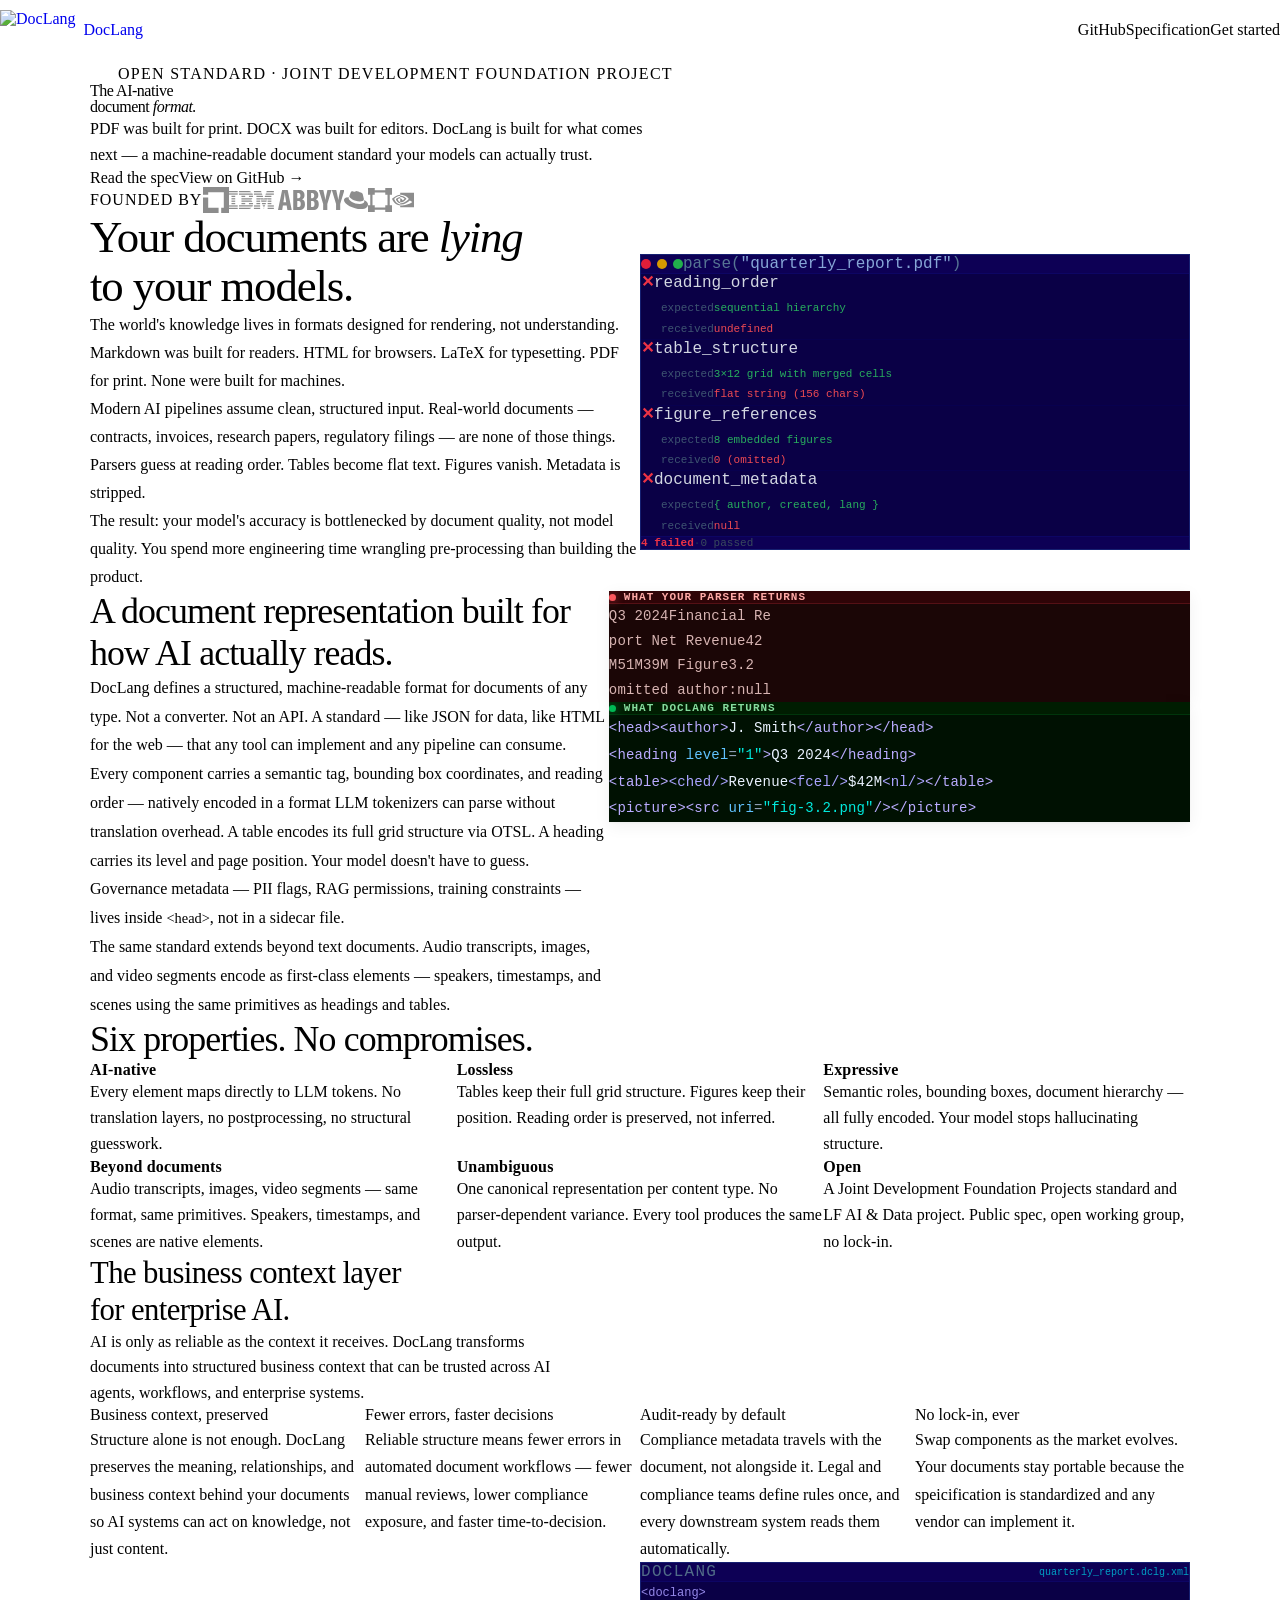
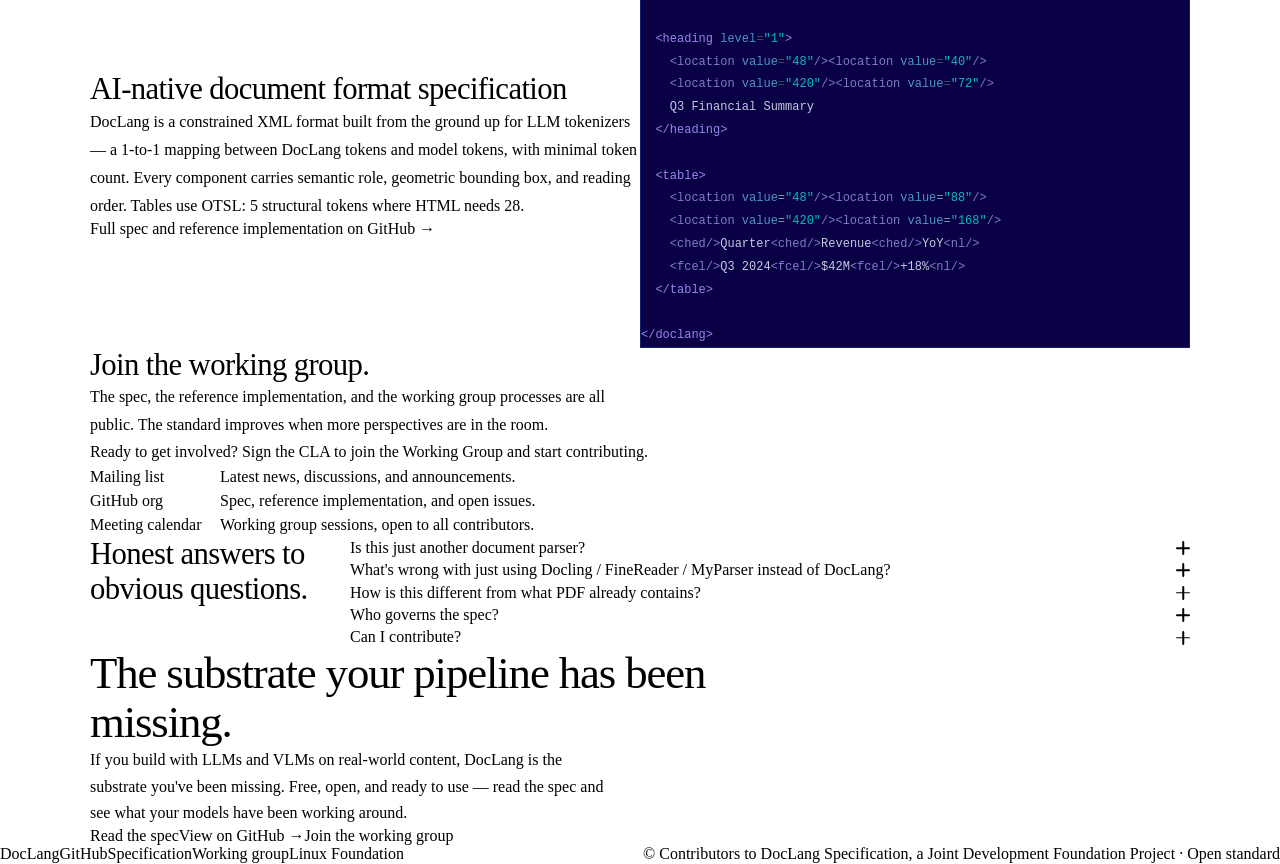
==== index.html @ 64a88333 "minor content & style fixes Signed-off-by: Panos Vagenas <pva@zurich.ibm.com>" ====
<!DOCTYPE html>
<html lang="en">
<head>
<meta charset="UTF-8">
<meta name="viewport" content="width=device-width, initial-scale=1.0">
<title>DocLang</title>
<link rel="icon" href="logos/doclang_v3_sail.svg" type="image/svg+xml">
<link rel="preconnect" href="https://fonts.googleapis.com">
<link rel="preconnect" href="https://fonts.gstatic.com" crossorigin>
<link href="https://fonts.googleapis.com/css2?family=DM+Sans:ital,opsz,wght@0,9..40,300;0,9..40,400;0,9..40,500;0,9..40,600;1,9..40,400&family=DM+Serif+Display:ital@0;1&display=swap" rel="stylesheet">
<link rel="stylesheet" href="tokens.css">
<style>

/* ── RESET ────────────────────────────────────────────────────────────── */
*, *::before, *::after { box-sizing: border-box; margin: 0; padding: 0; }
html, body { overflow-x: clip; }

@media (prefers-reduced-motion: no-preference) {
  html { scroll-behavior: smooth; }
}

body {
  font-family: var(--font-body);
  color: var(--color-ink);
  background: var(--color-paper);
  -webkit-font-smoothing: antialiased;
}

/* ── NAV — N5 condensed ───────────────────────────────────────────────── */
.nav {
  position: sticky;
  top: 0;
  z-index: var(--z-nav);
  height: 60px;
  padding: 0 var(--space-xl);
  display: flex;
  align-items: center;
  justify-content: space-between;
  background: var(--color-paper-nav);
  backdrop-filter: blur(14px);
  -webkit-backdrop-filter: blur(14px);
}

.nav-logo {
  display: inline-flex;
  align-items: center;
  text-decoration: none;
  flex-shrink: 0;
}

.nav-logomark {
  height: 40px;
  width: auto;
}

.nav-links {
  display: flex;
  align-items: center;
  gap: var(--space-lg);
  list-style: none;
}

.nav-links a {
  font-size: var(--text-sm);
  font-weight: 400;
  color: var(--color-ink-2);
  text-decoration: none;
  transition: color var(--dur-short) var(--ease-out);
  white-space: nowrap;
}

.nav-links a:hover { color: var(--color-ink); }

.nav-links a:focus-visible {
  outline: 2px solid var(--color-focus);
  outline-offset: 4px;
  border-radius: var(--radius-sm);
}

.nav-cta {
  background: var(--color-brand) !important;
  color: var(--color-ink-on-dark) !important;
  font-weight: 500 !important;
  padding: var(--space-2xs) var(--space-md) !important;
  border-radius: var(--radius-pill) !important;
  transition: background var(--dur-short) var(--ease-out) !important;
}

.nav-cta:hover { background: var(--color-brand-mid) !important; }

/* ── SHARED ───────────────────────────────────────────────────────────── */
.container {
  max-width: 1100px;
  margin: 0 auto;
  padding-left: var(--space-xl);
  padding-right: var(--space-xl);
}

/* Heading overflow discipline */
h1, h2, h3 {
  overflow-wrap: anywhere;
  min-width: 0;
}

/* ── BUTTONS ──────────────────────────────────────────────────────────── */
.btn-primary {
  display: inline-flex;
  align-items: center;
  background: var(--color-brand);
  color: var(--color-ink-on-dark);
  font-family: var(--font-body);
  font-size: var(--text-sm);
  font-weight: 500;
  padding: var(--space-xs) var(--space-lg);
  border-radius: var(--radius-pill);
  text-decoration: none;
  transition: background var(--dur-short) var(--ease-out);
  white-space: nowrap;
}

.btn-primary:hover { background: var(--color-brand-mid); }

.btn-primary:focus-visible {
  outline: 2px solid var(--color-focus);
  outline-offset: 3px;
}

.btn-secondary {
  display: inline-flex;
  align-items: center;
  color: var(--color-ink-2);
  font-family: var(--font-body);
  font-size: var(--text-sm);
  font-weight: 400;
  padding: var(--space-xs) 0;
  text-decoration: none;
  border-bottom: 1px solid var(--color-rule);
  transition:
    color var(--dur-short) var(--ease-out),
    border-color var(--dur-short) var(--ease-out);
  white-space: nowrap;
}

.btn-secondary:hover {
  color: var(--color-ink);
  border-color: var(--color-ink-2);
}

.btn-secondary:focus-visible {
  outline: 2px solid var(--color-focus);
  outline-offset: 4px;
  border-radius: var(--radius-sm);
}

.btn-accent {
  display: inline-flex;
  align-items: center;
  background: var(--color-accent);
  color: var(--color-ink);
  font-family: var(--font-body);
  font-size: var(--text-sm);
  font-weight: 500;
  padding: var(--space-xs) var(--space-lg);
  border-radius: var(--radius-pill);
  text-decoration: none;
  transition: background var(--dur-short) var(--ease-out);
  white-space: nowrap;
}

.btn-accent:hover { background: var(--color-accent-bright); }

.btn-accent:focus-visible {
  outline: 2px solid var(--color-ink-on-dark);
  outline-offset: 3px;
}

.btn-ghost-light {
  display: inline-flex;
  align-items: center;
  color: var(--color-ink-2-on-dark);
  font-family: var(--font-body);
  font-size: var(--text-sm);
  font-weight: 400;
  padding: var(--space-xs) 0;
  text-decoration: none;
  border-bottom: 1px solid var(--color-rule-on-dark);
  transition:
    color var(--dur-short) var(--ease-out),
    border-color var(--dur-short) var(--ease-out);
  white-space: nowrap;
}

.btn-ghost-light:hover {
  color: var(--color-ink-on-dark);
  border-color: var(--color-ink-2-on-dark);
}

.btn-ghost-light:focus-visible {
  outline: 2px solid var(--color-focus-on-dark);
  outline-offset: 4px;
  border-radius: var(--radius-sm);
}

/* ── HERO — Stat-Led assertion ────────────────────────────────────────── */
.hero {
  padding-top: var(--space-3xl);
  padding-bottom: var(--space-2xl);
  border-bottom: 1px solid var(--color-rule);
}

.hero-inner {
  display: grid;
  grid-template-columns: minmax(0, 1fr) minmax(0, 420px);
  gap: var(--space-2xl);
  align-items: center;
}

.hero-logo {
  display: flex;
  justify-content: center;
  align-items: center;
}

.hero-logo img {
  width: 100%;
  max-width: 380px;
  height: auto;
}

.hero-kicker {
  display: inline-flex;
  align-items: center;
  gap: var(--space-sm);
  font-size: var(--text-xs);
  font-weight: 500;
  letter-spacing: 0.08em;
  text-transform: uppercase;
  color: var(--color-accent-deep);
  margin-bottom: var(--space-lg);
}

.hero-kicker-rule {
  display: block;
  width: 28px;
  height: 1px;
  background: var(--color-accent);
  flex-shrink: 0;
}

.hero h1 {
  font-family: var(--font-display);
  font-size: var(--text-display);
  font-weight: 400;
  line-height: 1.05;
  letter-spacing: -0.03em;
  color: var(--color-ink);
  margin-bottom: var(--space-lg);
}

.hero h1 em {
  font-style: italic;
  color: var(--color-accent-deep);
}

.hero-sub {
  font-size: var(--text-xl);
  line-height: 1.65;
  color: var(--color-ink-2);
  max-width: 560px;
  margin-bottom: var(--space-2xl);
  font-weight: 300;
}

.hero-actions {
  display: flex;
  align-items: center;
  gap: var(--space-md);
  flex-wrap: wrap;
}

/* ── STAT GRID ────────────────────────────────────────────────────────── */
.stats {
  border-bottom: 1px solid var(--color-rule);
}

.stats-grid {
  display: grid;
  grid-template-columns: repeat(4, minmax(0, 1fr));
}

.stat-cell {
  padding: var(--space-xl) var(--space-xl) var(--space-xl) 0;
  border-right: 1px solid var(--color-rule);
}

.stat-cell:last-child { border-right: none; }

.stat-num {
  font-family: var(--font-display);
  font-size: var(--text-3xl);
  font-weight: 400;
  color: var(--color-brand);
  line-height: 1;
  margin-bottom: var(--space-xs);
}

.stat-label {
  font-size: var(--text-sm);
  color: var(--color-ink-2);
  line-height: 1.55;
}

/* ── PROOF BAR ────────────────────────────────────────────────────────── */
.proof {
  border-bottom: 1px solid var(--color-rule);
  background: var(--color-paper-2);
}

.proof-inner {
  display: flex;
  align-items: center;
  gap: var(--space-lg);
  padding-top: var(--space-md);
  padding-bottom: var(--space-md);
  flex-wrap: wrap;
}

.proof-label {
  font-size: var(--text-xs);
  font-weight: 500;
  letter-spacing: 0.06em;
  text-transform: uppercase;
  color: var(--color-ink-2);
  white-space: nowrap;
  flex-shrink: 0;
}

.proof-divider {
  width: 1px;
  height: 16px;
  background: var(--color-rule);
  flex-shrink: 0;
}

.proof-logos {
  display: flex;
  align-items: center;
  gap: var(--space-2xl);
  flex-wrap: wrap;
}

.proof-logo {
  display: flex;
  align-items: center;
  color: var(--color-ink);
  opacity: 0.45;
  transition: opacity var(--dur-short) var(--ease-out);
  flex-shrink: 0;
}

.proof-logo-link {
  display: inline-flex;
  align-items: center;
  color: inherit;
  text-decoration: none;
  flex-shrink: 0;
}

.proof-logo-link:hover .proof-logo,
.proof-logo-link:focus-visible .proof-logo {
  opacity: 0.75;
}

.proof-logo-link:focus-visible {
  outline: 2px solid var(--color-ink);
  outline-offset: 4px;
  border-radius: 2px;
}

.proof-logo:hover { opacity: 0.75; }

.proof-logo svg {
  display: block;
  fill: currentColor;
}

/* Wordmarks — wider, shorter */
.proof-logo--ibm svg   { height: 18px; width: auto; }
.proof-logo--abbyy svg { height: 20px; width: auto; }

/* Icon marks — squarish, slightly taller to match visual weight */
.proof-logo--lf svg     { height: 26px; width: auto; }
.proof-logo--nvidia svg { height: 22px; width: auto; }
.proof-logo--redhat svg { height: 24px; width: auto; }
.proof-logo--hs svg     { height: 24px; width: auto; }

/* ── PROBLEM — dark indigo ────────────────────────────────────────────── */
.problem {
  background: var(--color-paper-dark);
  padding-top: var(--space-3xl);
  padding-bottom: var(--space-3xl);
}

.problem-layout {
  display: grid;
  grid-template-columns: minmax(0, 1fr) minmax(0, 1fr);
  gap: var(--space-3xl);
  align-items: center;
}

.problem h2 {
  font-family: var(--font-display);
  font-size: clamp(1.875rem, 3.5vw, 3.25rem);
  font-weight: 400;
  line-height: 1.1;
  letter-spacing: -0.025em;
  color: var(--color-ink-on-dark);
  margin-bottom: var(--space-xl);
}

.problem h2 em {
  font-style: italic;
  color: var(--color-accent);
}

.problem-body {
  font-size: var(--text-lg);
  color: var(--color-ink-2-on-dark);
  line-height: 1.75;
  font-weight: 300;
}

.problem-body + .problem-body { margin-top: var(--space-md); }

/* Parse report card */
.parse-report {
  background: oklch(14% 0.150 272);
  border: 1px solid oklch(30% 0.140 270);
  border-radius: var(--radius-lg);
  overflow: hidden;
  font-family: ui-monospace, 'SF Mono', 'Cascadia Code', 'Fira Code', monospace;
}

.pr-header {
  display: flex;
  align-items: center;
  gap: var(--space-sm);
  padding: var(--space-md) var(--space-lg);
  background: oklch(17% 0.165 272);
  border-bottom: 1px solid oklch(24% 0.150 270);
}

.pr-dots {
  display: flex;
  gap: 6px;
  flex-shrink: 0;
}

.pr-dot {
  width: 10px;
  height: 10px;
  border-radius: 50%;
}

.pr-dot--red    { background: oklch(58% 0.22 22); }
.pr-dot--yellow { background: oklch(72% 0.17 85); }
.pr-dot--green  { background: oklch(66% 0.18 148); }

.pr-cmd {
  font-size: var(--text-sm);
  color: oklch(55% 0.06 250);
  font-family: inherit;
  margin-left: var(--space-xs);
}

.pr-cmd em {
  font-style: normal;
  color: oklch(72% 0.08 260);
}

.pr-failures {
  padding: var(--space-xs) 0;
}

.pr-item {
  padding: var(--space-md) var(--space-lg);
  border-bottom: 1px solid oklch(20% 0.130 270);
}

.pr-item:last-child { border-bottom: none; }

.pr-item-head {
  display: flex;
  align-items: center;
  gap: var(--space-xs);
  margin-bottom: 6px;
}

.pr-x {
  color: oklch(62% 0.22 22);
  font-size: var(--text-sm);
  font-weight: 700;
  line-height: 1;
}

.pr-test {
  font-size: var(--text-sm);
  color: oklch(88% 0.015 270);
  font-weight: 500;
}

.pr-row {
  display: flex;
  align-items: baseline;
  gap: var(--space-sm);
  font-size: 11px;
  padding-left: 20px;
  line-height: 1.85;
}

.pr-key {
  color: oklch(44% 0.055 255);
  min-width: 52px;
  flex-shrink: 0;
}

.pr-good { color: oklch(66% 0.16 152); }
.pr-bad  { color: oklch(64% 0.20 22); }

.pr-footer {
  display: flex;
  align-items: center;
  gap: var(--space-sm);
  padding: var(--space-md) var(--space-lg);
  border-top: 1px solid oklch(24% 0.150 270);
  background: oklch(17% 0.165 272);
  font-size: 11px;
}

.pr-count-fail { color: oklch(62% 0.22 22); font-weight: 600; }
.pr-count-pass { color: oklch(40% 0.040 255); }
.pr-sep        { color: oklch(32% 0.060 255); }

/* ── WHAT IS DOCLANG ──────────────────────────────────────────────────── */
.what {
  padding-top: var(--space-3xl);
  padding-bottom: var(--space-2xl);
  border-bottom: 1px solid var(--color-rule);
}

.what-layout {
  display: grid;
  grid-template-columns: minmax(0, 1fr) minmax(0, 1.12fr);
  gap: var(--space-3xl);
  align-items: stretch;
}

.what-layout > div:last-child { align-self: stretch; }

.what h2 {
  font-family: var(--font-display);
  font-size: clamp(1.625rem, 2.8vw, 2.75rem);
  font-weight: 400;
  line-height: 1.15;
  letter-spacing: -0.025em;
  color: var(--color-ink);
  margin-bottom: var(--space-lg);
}

.what-body {
  font-size: var(--text-md);
  color: var(--color-ink-2);
  line-height: 1.8;
}

.what-body + .what-body { margin-top: var(--space-md); }

.what-callout {
  background: var(--color-paper-2);
  border: 1px solid var(--color-rule);
  border-radius: var(--radius-lg);
  padding: var(--space-xl);
}

.callout-heading {
  font-size: var(--text-xs);
  font-weight: 600;
  letter-spacing: 0.08em;
  text-transform: uppercase;
  color: var(--color-accent-deep);
  margin-bottom: var(--space-md);
}

.callout-list {
  list-style: none;
}

.callout-list li {
  display: flex;
  align-items: flex-start;
  gap: var(--space-sm);
  padding: var(--space-sm) 0;
  border-bottom: 1px solid var(--color-rule);
  font-size: var(--text-sm);
  color: var(--color-ink);
  line-height: 1.65;
}

.callout-list li:last-child {
  border-bottom: none;
  padding-bottom: 0;
}

.list-dot {
  display: block;
  width: 5px;
  height: 5px;
  border-radius: 50%;
  background: var(--color-accent);
  flex-shrink: 0;
  margin-top: 6px;
}

/* ── WHY — rule-separated rows ────────────────────────────────────────── */
.why {
  background: var(--color-paper-2);
  padding-top: var(--space-3xl);
  padding-bottom: var(--space-3xl);
  border-bottom: 1px solid var(--color-rule);
}

.why-head {
  max-width: none;
  margin-bottom: var(--space-2xl);
}

.why-head h2 { white-space: nowrap; }

@media (max-width: 560px) {
  .why-head h2 { white-space: normal; }
}

.why-head h2 {
  font-family: var(--font-display);
  font-size: clamp(1.625rem, 2.8vw, 2.75rem);
  font-weight: 400;
  line-height: 1.15;
  letter-spacing: -0.025em;
  color: var(--color-ink);
}

.features-grid {
  display: grid;
  grid-template-columns: repeat(3, minmax(0, 1fr));
  gap: var(--space-md);
}

.feature-card {
  background: var(--color-paper);
  border: 1px solid var(--color-rule);
  border-radius: var(--radius-md);
  padding: var(--space-lg) var(--space-xl);
}

.feature-card-name {
  font-size: var(--text-sm);
  font-weight: 600;
  color: var(--color-brand);
  margin-bottom: var(--space-xs);
  letter-spacing: 0.01em;
}

.feature-card-desc {
  font-size: var(--text-sm);
  color: var(--color-ink-2);
  line-height: 1.65;
}

/* ── BUSINESS (For business teams) ────────────────────────────────────── */
.business {
  padding-top: var(--space-3xl);
  padding-bottom: var(--space-3xl);
  border-bottom: 1px solid var(--color-rule);
}

.business h2 {
  font-family: var(--font-display);
  font-size: clamp(1.5rem, 2.4vw, 2.25rem);
  font-weight: 400;
  line-height: 1.2;
  letter-spacing: -0.02em;
  color: var(--color-ink);
  margin-bottom: var(--space-lg);
  max-width: 22ch;
}

.business-notes-intro {
  font-size: var(--text-md);
  color: var(--color-ink-2);
  line-height: 1.6;
  max-width: 60ch;
  margin-bottom: var(--space-lg);
}

.business-notes-grid {
  display: grid;
  grid-template-columns: repeat(4, minmax(0, 1fr));
  gap: var(--space-md);
}

.business-note-card {
  padding: var(--space-lg) 0;
  border-top: 1px solid var(--color-rule);
}

.business-note-label {
  font-family: var(--font-display);
  font-size: var(--text-md);
  font-weight: 400;
  color: var(--color-ink);
  margin-bottom: var(--space-xs);
  line-height: 1.3;
}

.business-note-card p {
  font-size: var(--text-sm);
  color: var(--color-ink-2);
  line-height: 1.7;
}

/* ── HOW IT WORKS ─────────────────────────────────────────────────────── */
.how {
  padding-top: var(--space-3xl);
  padding-bottom: var(--space-3xl);
  border-bottom: 1px solid var(--color-rule);
}

.how-layout {
  display: grid;
  grid-template-columns: minmax(0, 1fr) minmax(0, 1fr);
  gap: var(--space-3xl);
  align-items: center;
}

.how h2 {
  font-family: var(--font-display);
  font-size: clamp(1.5rem, 2.4vw, 2.25rem);
  font-weight: 400;
  line-height: 1.2;
  letter-spacing: -0.02em;
  color: var(--color-ink);
  margin-bottom: var(--space-md);
}

.how-body {
  font-size: var(--text-md);
  color: var(--color-ink-2);
  line-height: 1.75;
  margin-bottom: var(--space-lg);
}

.how-link {
  display: inline-flex;
  align-items: center;
  gap: var(--space-xs);
  font-size: var(--text-sm);
  font-weight: 500;
  color: var(--color-accent-deep);
  text-decoration: none;
  border-bottom: 1px solid var(--color-accent-bright);
  padding-bottom: 2px;
  transition:
    color var(--dur-short) var(--ease-out),
    border-color var(--dur-short) var(--ease-out);
  white-space: nowrap;
}

.how-link:hover {
  color: var(--color-brand);
  border-color: var(--color-brand);
}

.how-link:focus-visible {
  outline: 2px solid var(--color-focus);
  outline-offset: 4px;
  border-radius: var(--radius-sm);
}

.how-spec {
  background: var(--color-paper-dark);
  border-radius: var(--radius-lg);
  padding: var(--space-xl);
}

.spec-label {
  font-size: var(--text-xs);
  font-weight: 500;
  letter-spacing: 0.08em;
  text-transform: uppercase;
  color: var(--color-accent-muted);
  margin-bottom: var(--space-md);
}

.spec-list {
  list-style: none;
}

.spec-list li {
  display: flex;
  align-items: flex-start;
  gap: var(--space-sm);
  padding: var(--space-xs) 0;
  border-bottom: 1px solid var(--color-rule-on-dark);
  font-size: var(--text-sm);
  color: var(--color-ink-2-on-dark);
  line-height: 1.6;
}

.spec-list li:last-child {
  border-bottom: none;
  padding-bottom: 0;
}

.spec-dot {
  display: block;
  width: 4px;
  height: 4px;
  border-radius: 50%;
  background: var(--color-accent);
  flex-shrink: 0;
  margin-top: 8px;
}

/* ── CODE CARD — syntax-highlighted JSON (How It Works) ─────────────── */
.code-card {
  background: oklch(14% 0.150 272);
  border: 1px solid oklch(30% 0.140 270);
  border-radius: var(--radius-lg);
  overflow: hidden;
  font-family: ui-monospace, 'SF Mono', 'Cascadia Code', 'Fira Code', monospace;
}

.code-card-header {
  display: flex;
  align-items: center;
  justify-content: space-between;
  padding: var(--space-md) var(--space-lg);
  background: oklch(17% 0.165 272);
  border-bottom: 1px solid oklch(24% 0.150 270);
}

.code-card-label {
  font-family: var(--font-body);
  font-size: var(--text-xs);
  font-weight: 500;
  letter-spacing: 0.08em;
  text-transform: uppercase;
  color: oklch(52% 0.055 250);
}

.code-card-badge {
  font-size: 10px;
  color: oklch(65% 0.12 222);
  font-family: ui-monospace, 'SF Mono', monospace;
}

.code-body {
  padding: var(--space-lg);
  margin: 0;
  font-size: 12px;
  line-height: 1.9;
  color: oklch(68% 0.04 260);
  white-space: pre;
  overflow-x: auto;
}

.tok-tag    { color: oklch(68% 0.14 288); }  /* element tags — blue-violet */
.tok-self   { color: oklch(62% 0.11 286); }  /* self-closing: location, ched, fcel, nl */
.tok-key    { color: oklch(64% 0.10 240); }  /* attribute names */
.tok-str    { color: oklch(72% 0.13 188); }  /* attribute / string values */
.tok-num    { color: oklch(72% 0.16 65);  }  /* numbers */
.tok-bool-t { color: oklch(68% 0.15 152); }  /* true */
.tok-bool-f { color: oklch(64% 0.18 22);  }  /* false */
.tok-punct  { color: oklch(42% 0.04 260); }  /* brackets, punctuation */
.tok-content{ color: oklch(84% 0.03 260); }  /* text content inside elements */

/* ── COMPARE STACK — before / after (What Is DocLang) ───────────────── */
.compare-stack {
  display: flex;
  flex-direction: column;
  gap: var(--space-md);
  position: sticky;
  top: var(--space-xl);
}

.compare-card {
  border-radius: var(--radius-md);
  overflow: hidden;
  font-family: ui-monospace, 'SF Mono', 'Cascadia Code', monospace;
  box-shadow: 0 1px 2px rgba(0,0,0,0.04), 0 4px 16px rgba(0,0,0,0.06);
}

.compare-card-header {
  display: flex;
  align-items: center;
  gap: 8px;
  padding: var(--space-sm) var(--space-lg);
  font-family: var(--font-body);
  font-size: 11px;
  font-weight: 600;
  letter-spacing: 0.09em;
  text-transform: uppercase;
}

.compare-card-dot {
  width: 7px;
  height: 7px;
  border-radius: 50%;
  flex-shrink: 0;
}

.compare-card--before .compare-card-header {
  background: oklch(20% 0.07 22);
  color: oklch(82% 0.10 22);
  border-bottom: 1px solid oklch(30% 0.10 22);
}

.compare-card--before .compare-card-dot {
  background: oklch(68% 0.20 22);
  box-shadow: 0 0 8px oklch(68% 0.20 22 / 0.6);
}

.compare-card--before .compare-card-body {
  background: oklch(16% 0.04 22);
  color: oklch(80% 0.04 22);
  padding: var(--space-lg);
  font-size: 14px;
  line-height: 1.75;
  word-break: break-word;
  letter-spacing: 0.01em;
}

.compare-card--after .compare-card-header {
  background: oklch(19% 0.08 152);
  color: oklch(82% 0.12 152);
  border-bottom: 1px solid oklch(28% 0.10 152);
}

.compare-card--after .compare-card-dot {
  background: oklch(68% 0.20 152);
  box-shadow: 0 0 8px oklch(68% 0.20 152 / 0.6);
}

.compare-card--after .compare-card-body {
  background: oklch(15% 0.05 152);
  padding: var(--space-lg);
  font-size: 14px;
  line-height: 1.9;
  letter-spacing: 0.01em;
  overflow-x: auto;
}

.compare-code-line {
  display: block;
  white-space: nowrap;
}

/* Brighter token colors inside the compare-after card for stronger contrast on dark green */
.compare-card--after .tok-tag     { color: oklch(80% 0.16 288); }
.compare-card--after .tok-self    { color: oklch(76% 0.14 286); }
.compare-card--after .tok-key     { color: oklch(78% 0.13 240); }
.compare-card--after .tok-str     { color: oklch(84% 0.15 188); }
.compare-card--after .tok-content { color: oklch(96% 0.02 260); }
.compare-card--after .tok-punct   { color: oklch(72% 0.04 260); }

/* ── WHY ICONS ───────────────────────────────────────────────────────── */
.why-icon {
  display: flex;
  align-items: flex-start;
  justify-content: center;
  padding-top: 2px;
  color: var(--color-brand);
}

/* ── CONTRIBUTE ───────────────────────────────────────────────────────── */
.contribute {
  background: var(--color-accent-light);
  padding-top: var(--space-2xl);
  padding-bottom: var(--space-2xl);
  border-bottom: 1px solid var(--color-rule);
}

.contribute h2 {
  font-family: var(--font-display);
  font-size: clamp(1.5rem, 2.4vw, 2.25rem);
  font-weight: 400;
  line-height: 1.15;
  letter-spacing: -0.02em;
  color: var(--color-ink);
  margin-bottom: var(--space-sm);
}

.contribute-body {
  font-size: var(--text-md);
  color: var(--color-ink-2);
  line-height: 1.75;
  max-width: 520px;
  margin-bottom: var(--space-md);
}

.contribute-card {
  display: block;
  background: var(--color-paper);
  border: 1px solid var(--color-rule);
  border-radius: var(--radius-md);
  padding: var(--space-lg) var(--space-xl);
  max-width: 640px;
}

.contribute-card-lead {
  font-size: var(--text-md);
  color: var(--color-ink);
  line-height: 1.6;
  margin-bottom: var(--space-md);
}

.contribute-card-lead a {
  color: var(--color-accent-deep);
  text-decoration: none;
  border-bottom: 1px solid var(--color-accent-bright);
  transition:
    color var(--dur-short) var(--ease-out),
    border-color var(--dur-short) var(--ease-out);
}

.contribute-card-lead a:hover {
  color: var(--color-brand);
  border-color: var(--color-brand);
}

.contribute-links {
  list-style: none;
  padding-top: var(--space-sm);
  border-top: 1px solid var(--color-rule);
}

.contribute-links li {
  display: flex;
  align-items: baseline;
  gap: var(--space-sm);
  padding: var(--space-xs) 0;
  font-size: var(--text-sm);
  line-height: 1.5;
}

.contribute-links a {
  color: var(--color-brand);
  font-weight: 500;
  text-decoration: none;
  white-space: nowrap;
  flex-shrink: 0;
  min-width: 130px;
}

.contribute-links a:hover { color: var(--color-brand-mid); }

.contribute-link-desc {
  color: var(--color-ink-2);
}

/* ── FAQ — sidebar layout ─────────────────────────────────────────────── */
.faq {
  padding-top: var(--space-2xl);
  padding-bottom: var(--space-3xl);
  border-bottom: 1px solid var(--color-rule);
}

.faq-layout {
  display: grid;
  grid-template-columns: 260px minmax(0, 1fr);
  gap: var(--space-3xl);
  align-items: start;
}

.faq-sidebar h2 {
  font-family: var(--font-display);
  font-size: clamp(1.5rem, 2.4vw, 2.25rem);
  font-weight: 400;
  line-height: 1.15;
  letter-spacing: -0.02em;
  color: var(--color-ink);
  position: sticky;
  top: calc(60px + var(--space-xl));
}

.faq-list { }

.faq-item {
  border-top: 1px solid var(--color-rule);
}

.faq-item:last-child { border-bottom: 1px solid var(--color-rule); }

.faq-item > summary {
  list-style: none;
  cursor: pointer;
  padding: var(--space-md) 0;
  display: flex;
  align-items: center;
  justify-content: space-between;
  gap: var(--space-md);
  font-size: var(--text-md);
  font-weight: 500;
  color: var(--color-ink);
  line-height: 1.4;
  transition: color var(--dur-short) var(--ease-out);
}

.faq-item > summary::-webkit-details-marker { display: none; }
.faq-item > summary:hover { color: var(--color-accent-deep); }
.faq-item > summary:focus-visible {
  outline: 2px solid var(--color-ink);
  outline-offset: 4px;
  border-radius: 2px;
}

.faq-icon {
  flex-shrink: 0;
  width: 14px;
  height: 14px;
  position: relative;
  color: var(--color-ink-3);
  transition: transform var(--dur-short) var(--ease-out), color var(--dur-short) var(--ease-out);
}

.faq-icon::before,
.faq-icon::after {
  content: "";
  position: absolute;
  background: currentColor;
  border-radius: 1px;
  top: 50%;
  left: 50%;
}

.faq-icon::before {
  width: 14px;
  height: 1.5px;
  transform: translate(-50%, -50%);
}

.faq-icon::after {
  width: 1.5px;
  height: 14px;
  transform: translate(-50%, -50%);
  transition: transform var(--dur-short) var(--ease-out);
}

.faq-item[open] > summary { color: var(--color-ink); }
.faq-item[open] .faq-icon { color: var(--color-ink); }
.faq-item[open] .faq-icon::after { transform: translate(-50%, -50%) scaleY(0); }

.faq-answer {
  padding: 0 0 var(--space-lg) 0;
}

.faq-answer p {
  font-size: var(--text-sm);
  color: var(--color-ink-2);
  line-height: 1.75;
}

.faq-answer p + p { margin-top: var(--space-xs); }

.faq-answer em {
  color: var(--color-ink);
  font-style: normal;
  font-weight: 500;
}

/* ── CLOSING CTA — dark indigo ────────────────────────────────────────── */
.cta {
  background: var(--color-paper-dark);
  padding-top: var(--space-3xl);
  padding-bottom: var(--space-3xl);
}

.cta-inner {
  max-width: 680px;
}

.cta h2 {
  font-family: var(--font-display);
  font-size: clamp(1.875rem, 3.5vw, 3.25rem);
  font-weight: 400;
  line-height: 1.1;
  letter-spacing: -0.025em;
  color: var(--color-ink-on-dark);
  margin-bottom: var(--space-md);
}

.cta-body {
  font-size: var(--text-xl);
  color: var(--color-ink-2-on-dark);
  line-height: 1.65;
  max-width: 520px;
  margin-bottom: var(--space-2xl);
  font-weight: 300;
}

.cta-actions {
  display: flex;
  align-items: center;
  gap: var(--space-lg);
  flex-wrap: wrap;
}

/* ── FOOTER — Ft2 Inline single line ─────────────────────────────────── */
.footer {
  background: var(--color-paper-dark-2);
  border-top: 1px solid var(--color-rule-on-dark);
  padding: var(--space-md) var(--space-xl);
  display: flex;
  align-items: center;
  justify-content: space-between;
  flex-wrap: wrap;
  gap: var(--space-md);
}

.footer-links {
  display: flex;
  align-items: center;
  gap: var(--space-lg);
  list-style: none;
  flex-wrap: wrap;
}

.footer-links a {
  font-size: var(--text-xs);
  color: var(--color-ink-2-on-dark);
  text-decoration: none;
  transition: color var(--dur-short) var(--ease-out);
  white-space: nowrap;
}

.footer-links a:hover { color: var(--color-ink-on-dark); }

.footer-links a:focus-visible {
  outline: 2px solid var(--color-accent);
  outline-offset: 4px;
  border-radius: var(--radius-sm);
}

.footer-copy {
  font-size: var(--text-xs);
  color: var(--color-ink-3);
}

/* ── RESPONSIVE ───────────────────────────────────────────────────────── */
@media (max-width: 860px) {
  .stats-grid { grid-template-columns: repeat(2, minmax(0, 1fr)); }
  .stat-cell:nth-child(2) { border-right: none; }
  .stat-cell:nth-child(3) { border-right: 1px solid var(--color-rule); }
  .stat-cell:nth-child(3),
  .stat-cell:nth-child(4) {
    border-top: 1px solid var(--color-rule);
  }

  .features-grid { grid-template-columns: repeat(2, minmax(0, 1fr)); }
  .business-notes-grid {
    grid-template-columns: repeat(2, minmax(0, 1fr));
    row-gap: var(--space-lg);
  }

  .hero-inner,
  .problem-layout,
  .what-layout,
  .how-layout,
  .faq-layout {
    grid-template-columns: minmax(0, 1fr);
    gap: var(--space-xl);
  }

  .hero-logo { display: none; }

  .faq-sidebar h2 { position: static; }

  .compare-stack { position: static; }
}

@media (max-width: 640px) {
  :root {
    --space-3xl: 4rem;
    --space-2xl: 3rem;
  }

  .nav { padding: 0 var(--space-md); }
  .nav-links li:not(:last-child) { display: none; }

  .container {
    padding-left: var(--space-md);
    padding-right: var(--space-md);
  }

  .stats-grid { grid-template-columns: minmax(0, 1fr); }
  .stat-cell {
    border-right: none !important;
    border-top: 1px solid var(--color-rule);
    padding-left: 0;
  }
  .stat-cell:first-child { border-top: none; }

  .features-grid {
    grid-template-columns: minmax(0, 1fr);
  }

  .business-notes-grid {
    grid-template-columns: minmax(0, 1fr);
  }

  .hero-actions,
  .cta-actions {
    flex-direction: column;
    align-items: flex-start;
  }

  .footer {
    padding: var(--space-md);
    flex-direction: column;
    align-items: flex-start;
  }
}
</style>
</head>
<body>

<!-- NAV — N5 condensed -->
<nav class="nav" aria-label="Main navigation">
  <a href="#" class="nav-logo" aria-label="DocLang home">
    <img class="nav-logomark" src="logos/doclang_v3_sail.svg" alt="DocLang"/>
    &nbsp;&nbsp;DocLang
  </a>
  <ul class="nav-links">
    <li><a href="https://github.com/doclang-project" rel="noopener">GitHub</a></li>
    <li><a href="https://github.com/doclang-project/doclang/">Specification</a></li>
    <li><a href="#cta" class="nav-cta">Get started</a></li>
  </ul>
</nav>

<!-- HERO — Stat-Led assertion -->
<section class="hero" aria-labelledby="hero-heading">
  <div class="container">
    <div class="hero-inner">
      <div class="hero-copy">
        <div class="hero-kicker">
          <span class="hero-kicker-rule" aria-hidden="true"></span>
          Open standard · Joint Development Foundation Project
        </div>
        <h1 id="hero-heading">The AI-native<br>document <em>format.</em></h1>
        <p class="hero-sub">PDF was built for print. DOCX was built for editors. DocLang is built for what comes next — a machine-readable document standard your models can actually trust.</p>
        <div class="hero-actions">
          <a href="https://github.com/doclang-project/doclang/" class="btn-primary">Read the spec</a>
          <a href="https://github.com/doclang-project" class="btn-secondary" rel="noopener">View on GitHub →</a>
        </div>
      </div>
      <div class="hero-logo" aria-hidden="true">
        <img src="logos/doclang_v3_light_background.svg" alt="">
      </div>
    </div>
  </div>
</section>


<!-- PROOF BAR -->
<div class="proof" role="complementary" aria-label="Founding organizations">
  <div class="container">
    <div class="proof-inner">
      <span class="proof-label">Founded by</span>
      <div class="proof-divider" aria-hidden="true"></div>
      <div class="proof-logos">

        <!-- Linux Foundation -->
        <a href="https://www.linuxfoundation.org/" target="_blank" rel="noopener noreferrer" class="proof-logo-link" aria-label="Linux Foundation">
        <figure class="proof-logo proof-logo--lf" title="Linux Foundation">
          <svg viewBox="0 0 24 24" xmlns="http://www.w3.org/2000/svg" aria-label="Linux Foundation" role="img">
            <path d="M4.8 19.2h9.6V24H0V9.6h4.8v9.6zM0 0v7.2h4.8V4.822h14.4V19.2h-2.4V24H24V0H0z"/>
          </svg>
        </figure>
        </a>

        <!-- IBM -->
        <a href="https://www.ibm.com/" target="_blank" rel="noopener noreferrer" class="proof-logo-link" aria-label="IBM">
        <figure class="proof-logo proof-logo--ibm" title="IBM">
          <svg viewBox="0 0 1075 401.15" xmlns="http://www.w3.org/2000/svg" aria-label="IBM" role="img">
            <g>
              <g><rect y="373.17" width="194.43" height="27.932"/><rect y="319.83" width="194.43" height="27.932"/><rect x="55.468" y="266.54" width="83.399" height="27.932"/><rect x="55.468" y="213.25" width="83.399" height="27.932"/><rect x="55.468" y="159.96" width="83.399" height="27.932"/><rect x="55.468" y="106.58" width="83.399" height="27.932"/><rect y="53.288" width="194.43" height="27.932"/><rect width="194.43" height="27.932"/></g>
              <g><path d="m222.17 400.85 207.11 0.297c27.734 0 52.793-10.697 71.513-27.932h-278.62z"/><path d="m222.17 347.76h299.03c5.051-8.617 8.815-18.027 11.094-27.932h-310.12z"/><rect x="277.73" y="266.54" width="83.3" height="27.932"/><path d="m444.43 266.54v27.932h90.927c0-9.608-1.288-19.017-3.764-27.932z"/><path d="m497.92 213.25h-220.19v27.932h243.46c-6.34-10.698-14.165-20.107-23.277-27.932z"/><path d="m277.73 159.96v27.932h220.19c9.311-7.825 17.135-17.235 23.277-27.932z"/><rect x="277.73" y="106.58" width="83.3" height="27.932"/><path d="m444.43 134.51h87.163c2.476-8.914 3.764-18.324 3.764-27.932h-90.927z"/><path d="m521.2 53.288h-299.03v27.932h310.12c-2.575-9.905-6.339-19.314-11.093-27.932z"/><path d="m429.28 0h-207.11v27.932h278.53c-18.621-17.235-43.878-27.932-71.414-27.932z"/></g>
              <g><polygon points="555.57 81.22 742.67 81.22 733.06 53.288 555.57 53.288"/><polygon points="555.57 27.932 724.25 27.932 714.64 0 555.57 0"/><polygon points="861.03 401.17 861.03 373.24 1000 373.24 1000 401.17"/><polygon points="861.03 347.76 861.03 319.83 1000 319.83 1000 347.76"/><polygon points="777.73 182.54 769.91 159.96 694.43 159.96 611.03 159.96 611.03 187.89 694.43 187.89 694.43 162.24 703.25 187.89 852.22 187.89 861.03 162.24 861.03 187.89 944.43 187.89 944.43 159.96 861.03 159.96 785.56 159.96"/><polygon points="944.43 106.58 803.98 106.58 794.37 134.51 944.43 134.51"/><polygon points="1000 27.932 1000 0 840.93 0 831.32 27.932"/><polygon points="768.13 373.22 777.73 400.85 787.34 373.22"/><polygon points="749.5 319.83 759.31 347.76 796.16 347.76 806.06 319.83"/><polygon points="730.78 266.54 740.59 294.47 814.88 294.47 824.68 266.54"/><polygon points="721.97 241.18 833.6 241.18 843.11 213.25 712.36 213.25"/><polygon points="611.03 134.51 761.09 134.51 751.49 106.58 611.03 106.58"/><polygon points="1000 53.288 822.4 53.288 812.9 81.22 1000 81.22"/><rect x="555.57" y="373.22" width="138.97" height="27.932"/><rect x="555.57" y="319.83" width="138.97" height="27.932"/><rect x="611.03" y="266.54" width="83.399" height="27.932"/><rect x="611.03" y="213.25" width="83.399" height="27.932"/><rect x="861.03" y="213.25" width="83.399" height="27.932"/><rect x="861.03" y="266.54" width="83.399" height="27.932"/></g>
            </g>
          </svg>
        </figure>
        </a>

        <!-- ABBYY -->
        <a href="https://www.abbyy.com/" target="_blank" rel="noopener noreferrer" class="proof-logo-link" aria-label="ABBYY">
        <figure class="proof-logo proof-logo--abbyy" title="ABBYY">
          <svg viewBox="0 0 1429.59 430.1" xmlns="http://www.w3.org/2000/svg" aria-label="ABBYY" role="img">
            <path d="M1340.28,0l-30.3,138.76c-4.78,21.27-7.97,41.47-12.23,70.71h-2.66c-4.25-29.24-7.44-49.44-12.23-70.71L1252.56,0h-95.16l91.44,300.91V430.1h89.32V300.91L1429.59,0H1340.28z"/>
            <path d="M1032.45,138.76c-4.78,21.27-7.97,41.47-12.23,70.71h-2.66c-4.25-29.24-7.44-49.44-12.23-70.71L975.04,0h-95.16l91.44,300.91V430.1h89.32V300.91L1152.07,0h-89.32L1032.45,138.76z"/>
            <path d="M207.34,0H88.25L0,430.1h90.38l15.14-97.29h80.83l15.14,97.29h94.1L207.34,0z M116.44,262.63l20.19-129.72c3.19-20.2,5.32-39.87,7.97-67.52h2.66c2.66,27.65,4.78,47.32,7.97,67.52l20.19,129.72H116.44z"/>
            <path d="M517.82,201.49v-0.53c30.84-10.63,52.63-42.53,52.63-88.25C570.45,43.59,531.11,0,447.11,0H327.49v430.1h127.06c86.13,0,125.47-46.78,125.47-124.4C580.02,246.15,555.57,214.78,517.82,201.49z M414.68,62.2h24.46c28.71,0,43.06,16.48,43.06,58.48s-14.35,58.48-43.06,58.48h-24.46V62.2z M446.58,367.9h-31.9V239.24h31.9c29.24,0,42.53,18.61,42.53,64.33C489.11,349.29,475.82,367.9,446.58,367.9z"/>
            <path d="M814.48,201.49v-0.53c30.84-10.63,52.63-42.53,52.63-88.25C867.11,43.59,827.77,0,743.77,0H624.15v430.1h127.06c86.13,0,125.47-46.78,125.47-124.4C876.68,246.15,852.23,214.78,814.48,201.49z M711.34,62.2h24.46c28.71,0,43.06,16.48,43.06,58.48s-14.35,58.48-43.06,58.48h-24.46V62.2z M743.24,367.9h-31.9V239.24h31.9c29.24,0,42.53,18.61,42.53,64.33C785.77,349.29,772.48,367.9,743.24,367.9z"/>
          </svg>
        </figure>
        </a>

        <!-- Red Hat -->
        <a href="https://www.redhat.com/" target="_blank" rel="noopener noreferrer" class="proof-logo-link" aria-label="Red Hat">
        <figure class="proof-logo proof-logo--redhat" title="Red Hat">
          <svg viewBox="0 0 24 24" xmlns="http://www.w3.org/2000/svg" aria-label="Red Hat" role="img">
            <path d="M16.009 13.386c1.577 0 3.86-.326 3.86-2.202a1.765 1.765 0 0 0-.04-.431l-.94-4.08c-.216-.898-.406-1.305-1.982-2.093-1.223-.625-3.888-1.658-4.676-1.658-.733 0-.947.946-1.822.946-.842 0-1.467-.706-2.255-.706-.757 0-1.25.515-1.63 1.576 0 0-1.06 2.99-1.197 3.424a.81.81 0 0 0-.028.245c0 1.162 4.577 4.974 10.71 4.974m4.101-1.435c.218 1.032.218 1.14.218 1.277 0 1.765-1.984 2.745-4.593 2.745-5.895.004-11.06-3.451-11.06-5.734a2.326 2.326 0 0 1 .19-.925C2.746 9.415 0 9.794 0 12.217c0 3.969 9.405 8.861 16.851 8.861 5.71 0 7.149-2.582 7.149-4.62 0-1.605-1.387-3.425-3.887-4.512"/>
          </svg>
        </figure>
        </a>

        <!-- HumanSignal -->
        <a href="https://humansignal.com/" target="_blank" rel="noopener noreferrer" class="proof-logo-link" aria-label="HumanSignal">
        <figure class="proof-logo proof-logo--hs" title="HumanSignal">
          <svg viewBox="0 0 30 30" xmlns="http://www.w3.org/2000/svg" aria-label="HumanSignal" role="img">
            <path fill-rule="evenodd" clip-rule="evenodd" d="M8.4444 8.42013H0V0H8.4444V8.42013ZM30.025 8.42017H21.5806V0H30.025V8.42017ZM0 30H8.4444V21.5183H0V30ZM30.025 30H21.5806V21.5183H30.025V30ZM2.81439 8.42028H5.62919V21.5183H2.81439V8.42028ZM27.2099 8.42028H24.3951V21.5183H27.2099V8.42028ZM8.44461 2.80693H21.5803V5.61364H8.44461V2.80693ZM21.5803 24.3246H8.44461V27.1313H21.5803V24.3246Z" fill="currentColor"/>
          </svg>
        </figure>
        </a>

        <!-- NVIDIA -->
        <a href="https://www.nvidia.com/" target="_blank" rel="noopener noreferrer" class="proof-logo-link" aria-label="NVIDIA">
        <figure class="proof-logo proof-logo--nvidia" title="NVIDIA">
          <svg viewBox="0 0 24 24" xmlns="http://www.w3.org/2000/svg" aria-label="NVIDIA" role="img">
            <path d="M8.948 8.798v-1.43a6.7 6.7 0 0 1 .424-.018c3.922-.124 6.493 3.374 6.493 3.374s-2.774 3.851-5.75 3.851c-.398 0-.787-.062-1.158-.185v-4.346c1.528.185 1.837.857 2.747 2.385l2.04-1.714s-1.492-1.952-4-1.952a6.016 6.016 0 0 0-.796.035m0-4.735v2.138l.424-.027c5.45-.185 9.01 4.47 9.01 4.47s-4.08 4.964-8.33 4.964c-.37 0-.733-.035-1.095-.097v1.325c.3.035.61.062.91.062 3.957 0 6.82-2.023 9.593-4.408.459.371 2.34 1.263 2.73 1.652-2.633 2.208-8.772 3.984-12.253 3.984-.335 0-.653-.018-.971-.053v1.864H24V4.063zm0 10.326v1.131c-3.657-.654-4.673-4.46-4.673-4.46s1.758-1.944 4.673-2.262v1.237H8.94c-1.528-.186-2.73 1.245-2.73 1.245s.68 2.412 2.739 3.11M2.456 10.9s2.164-3.197 6.5-3.533V6.201C4.153 6.59 0 10.653 0 10.653s2.35 6.802 8.948 7.42v-1.237c-4.84-.6-6.492-5.936-6.492-5.936z"/>
          </svg>
        </figure>
        </a>

      </div>
    </div>
  </div>
</div>

<!-- THE PROBLEM -->
<section class="problem" aria-labelledby="problem-heading">
  <div class="container">
    <div class="problem-layout">

      <div class="problem-copy">
        <h2 id="problem-heading">Your documents are <em>lying</em><br>to your models.</h2>
        <p class="problem-body">The world's knowledge lives in formats designed for rendering, not understanding. Markdown was built for readers. HTML for browsers. LaTeX for typesetting. PDF for print. None were built for machines.</p>
        <p class="problem-body">Modern AI pipelines assume clean, structured input. Real-world documents — contracts, invoices, research papers, regulatory filings — are none of those things. Parsers guess at reading order. Tables become flat text. Figures vanish. Metadata is stripped.</p>
        <p class="problem-body">The result: your model's accuracy is bottlenecked by document quality, not model quality. You spend more engineering time wrangling pre-processing than building the product.</p>
      </div>

      <!-- Parse failure report -->
      <div class="parse-report" role="img" aria-label="Example showing four parser failures: reading order, table structure, figure references, and document metadata all fail when parsing a PDF">

        <div class="pr-header">
          <div class="pr-dots" aria-hidden="true">
            <span class="pr-dot pr-dot--red"></span>
            <span class="pr-dot pr-dot--yellow"></span>
            <span class="pr-dot pr-dot--green"></span>
          </div>
          <code class="pr-cmd">parse(<em>"quarterly_report.pdf"</em>)</code>
        </div>

        <div class="pr-failures">

          <div class="pr-item">
            <div class="pr-item-head">
              <span class="pr-x" aria-hidden="true">✕</span>
              <span class="pr-test">reading_order</span>
            </div>
            <div class="pr-row">
              <span class="pr-key">expected</span>
              <span class="pr-good">sequential hierarchy</span>
            </div>
            <div class="pr-row">
              <span class="pr-key">received</span>
              <span class="pr-bad">undefined</span>
            </div>
          </div>

          <div class="pr-item">
            <div class="pr-item-head">
              <span class="pr-x" aria-hidden="true">✕</span>
              <span class="pr-test">table_structure</span>
            </div>
            <div class="pr-row">
              <span class="pr-key">expected</span>
              <span class="pr-good">3×12 grid with merged cells</span>
            </div>
            <div class="pr-row">
              <span class="pr-key">received</span>
              <span class="pr-bad">flat string (156 chars)</span>
            </div>
          </div>

          <div class="pr-item">
            <div class="pr-item-head">
              <span class="pr-x" aria-hidden="true">✕</span>
              <span class="pr-test">figure_references</span>
            </div>
            <div class="pr-row">
              <span class="pr-key">expected</span>
              <span class="pr-good">8 embedded figures</span>
            </div>
            <div class="pr-row">
              <span class="pr-key">received</span>
              <span class="pr-bad">0 (omitted)</span>
            </div>
          </div>

          <div class="pr-item">
            <div class="pr-item-head">
              <span class="pr-x" aria-hidden="true">✕</span>
              <span class="pr-test">document_metadata</span>
            </div>
            <div class="pr-row">
              <span class="pr-key">expected</span>
              <span class="pr-good">{ author, created, lang }</span>
            </div>
            <div class="pr-row">
              <span class="pr-key">received</span>
              <span class="pr-bad">null</span>
            </div>
          </div>

        </div>

        <div class="pr-footer">
          <span class="pr-count-fail">4 failed</span>
          <span class="pr-sep">·</span>
          <span class="pr-count-pass">0 passed</span>
        </div>

      </div>

    </div>
  </div>
</section>

<!-- WHAT IS DOCLANG -->
<section id="what" class="what" aria-labelledby="what-heading">
  <div class="container">
    <div class="what-layout">
      <div>
        <h2 id="what-heading">A document representation built for how AI actually reads.</h2>
        <p class="what-body">DocLang defines a structured, machine-readable format for documents of any type. Not a converter. Not an API. A standard — like JSON for data, like HTML for the web — that any tool can implement and any pipeline can consume.</p>
        <p class="what-body">Every component carries a semantic tag, bounding box coordinates, and reading order — natively encoded in a format LLM tokenizers can parse without translation overhead. A table encodes its full grid structure via OTSL. A heading carries its level and page position. Your model doesn't have to guess. Governance metadata — PII flags, RAG permissions, training constraints — lives inside <code style="font-family:inherit;font-size:0.9em;color:var(--color-accent-deep)">&lt;head&gt;</code>, not in a sidecar file.</p>
        <p class="what-body">The same standard extends beyond text documents. Audio transcripts, images, and video segments encode as first-class elements — speakers, timestamps, and scenes using the same primitives as headings and tables.</p>
      </div>
      <div>
        <div class="compare-stack">

          <div class="compare-card compare-card--before">
            <div class="compare-card-header">
              <span class="compare-card-dot" aria-hidden="true"></span>
              What your parser returns
            </div>
            <div class="compare-card-body">Q3 2024Financial Re<br>port Net Revenue42<br>M51M39M Figure3.2<br>omitted author:null</div>
          </div>

          <div class="compare-card compare-card--after">
            <div class="compare-card-header">
              <span class="compare-card-dot" aria-hidden="true"></span>
              What DocLang returns
            </div>
            <div class="compare-card-body">
              <span class="compare-code-line"><span class="tok-tag">&lt;head&gt;</span><span class="tok-tag">&lt;author&gt;</span><span class="tok-content">J. Smith</span><span class="tok-tag">&lt;/author&gt;</span><span class="tok-tag">&lt;/head&gt;</span></span>
              <span class="compare-code-line"><span class="tok-tag">&lt;heading</span> <span class="tok-key">level</span><span class="tok-punct">=</span><span class="tok-str">"1"</span><span class="tok-tag">&gt;</span><span class="tok-content">Q3 2024</span><span class="tok-tag">&lt;/heading&gt;</span></span>
              <span class="compare-code-line"><span class="tok-tag">&lt;table&gt;</span><span class="tok-self">&lt;ched/&gt;</span><span class="tok-content">Revenue</span><span class="tok-self">&lt;fcel/&gt;</span><span class="tok-content">$42M</span><span class="tok-self">&lt;nl/&gt;</span><span class="tok-tag">&lt;/table&gt;</span></span>
              <span class="compare-code-line"><span class="tok-tag">&lt;picture&gt;</span><span class="tok-tag">&lt;src</span> <span class="tok-key">uri</span><span class="tok-punct">=</span><span class="tok-str">"fig-3.2.png"</span><span class="tok-tag">/&gt;</span><span class="tok-tag">&lt;/picture&gt;</span></span>
            </div>
          </div>

        </div>
      </div>
    </div>
  </div>
</section>

<!-- WHY DOCLANG -->
<section id="why" class="why" aria-labelledby="why-heading">
  <div class="container">
    <div class="why-head">
      <h2 id="why-heading">Six properties. No compromises.</h2>
    </div>
    <div class="features-grid">

      <div class="feature-card">
        <div class="feature-card-name">AI-native</div>
        <p class="feature-card-desc">Every element maps directly to LLM tokens. No translation layers, no postprocessing, no structural guesswork.</p>
      </div>

      <div class="feature-card">
        <div class="feature-card-name">Lossless</div>
        <p class="feature-card-desc">Tables keep their full grid structure. Figures keep their position. Reading order is preserved, not inferred.</p>
      </div>

      <div class="feature-card">
        <div class="feature-card-name">Expressive</div>
        <p class="feature-card-desc">Semantic roles, bounding boxes, document hierarchy — all fully encoded. Your model stops hallucinating structure.</p>
      </div>

      <div class="feature-card">
        <div class="feature-card-name">Beyond documents</div>
        <p class="feature-card-desc">Audio transcripts, images, video segments — same format, same primitives. Speakers, timestamps, and scenes are native elements.</p>
      </div>

      <div class="feature-card">
        <div class="feature-card-name">Unambiguous</div>
        <p class="feature-card-desc">One canonical representation per content type. No parser-dependent variance. Every tool produces the same output.</p>
      </div>

      <div class="feature-card">
        <div class="feature-card-name">Open</div>
        <p class="feature-card-desc">A Joint Development Foundation Projects standard and LF AI &amp; Data project. Public spec, open working group, no lock-in.</p>
      </div>

    </div>
  </div>
</section>

<!-- FOR BUSINESS TEAMS -->
<section id="business" class="business" aria-labelledby="business-heading">
  <div class="container">
    <h2 id="business-heading">The business context layer for enterprise AI.</h2>
    <p class="business-notes-intro">AI is only as reliable as the context it receives. DocLang transforms documents into structured business context that can be trusted across AI agents, workflows, and enterprise systems.</p>
    <div class="business-notes-grid">
      <div class="business-note-card">
        <div class="business-note-label">Business context, preserved</div>
        <p>Structure alone is not enough. DocLang preserves the meaning, relationships, and business context behind your documents so AI systems can act on knowledge, not just content.</p>
      </div>
      <div class="business-note-card">
        <div class="business-note-label">Fewer errors, faster decisions</div>
        <p>Reliable structure means fewer errors in automated document workflows — fewer manual reviews, lower compliance exposure, and faster time-to-decision.</p>
      </div>
      <div class="business-note-card">
        <div class="business-note-label">Audit-ready by default</div>
        <p>Compliance metadata travels with the document, not alongside it. Legal and compliance teams define rules once, and every downstream system reads them automatically.</p>
      </div>
      <div class="business-note-card">
        <div class="business-note-label">No lock-in, ever</div>
        <p>Swap components as the market evolves. Your documents stay portable because the speicification is standardized and any vendor can implement it.</p>
      </div>
    </div>
  </div>
</section>

<!-- HOW IT WORKS -->
<section id="how" class="how" aria-labelledby="how-heading">
  <div class="container">
    <div class="how-layout">
      <div>
        <h2 id="how-heading">AI-native document format specification</h2>
        <p class="how-body">DocLang is a constrained XML format built from the ground up for LLM tokenizers — a 1-to-1 mapping between DocLang tokens and model tokens, with minimal token count. Every component carries semantic role, geometric bounding box, and reading order. Tables use OTSL: 5 structural tokens where HTML needs 28.</p>
        <a href="https://github.com/doclang-project" class="how-link" rel="noopener">
          Full spec and reference implementation on GitHub →
        </a>
      </div>
      <div>
        <div class="code-card">
          <div class="code-card-header">
            <span class="code-card-label">DocLang</span>
            <span class="code-card-badge">quarterly_report.dclg.xml</span>
          </div>
          <pre class="code-body"><code><span class="tok-tag">&lt;doclang</span><span class="tok-tag">&gt;</span>

  <span class="tok-tag">&lt;heading</span> <span class="tok-key">level</span><span class="tok-punct">=</span><span class="tok-str">"1"</span><span class="tok-tag">&gt;</span>
    <span class="tok-self">&lt;location</span> <span class="tok-key">value</span><span class="tok-punct">=</span><span class="tok-str">"48"</span><span class="tok-self">/&gt;</span><span class="tok-self">&lt;location</span> <span class="tok-key">value</span><span class="tok-punct">=</span><span class="tok-str">"40"</span><span class="tok-self">/&gt;</span>
    <span class="tok-self">&lt;location</span> <span class="tok-key">value</span><span class="tok-punct">=</span><span class="tok-str">"420"</span><span class="tok-self">/&gt;</span><span class="tok-self">&lt;location</span> <span class="tok-key">value</span><span class="tok-punct">=</span><span class="tok-str">"72"</span><span class="tok-self">/&gt;</span>
    <span class="tok-content">Q3 Financial Summary</span>
  <span class="tok-tag">&lt;/heading&gt;</span>

  <span class="tok-tag">&lt;table&gt;</span>
    <span class="tok-self">&lt;location</span> <span class="tok-key">value</span>=<span class="tok-str">"48"</span><span class="tok-self">/&gt;</span><span class="tok-self">&lt;location</span> <span class="tok-key">value</span>=<span class="tok-str">"88"</span><span class="tok-self">/&gt;</span>
    <span class="tok-self">&lt;location</span> <span class="tok-key">value</span>=<span class="tok-str">"420"</span><span class="tok-self">/&gt;</span><span class="tok-self">&lt;location</span> <span class="tok-key">value</span>=<span class="tok-str">"168"</span><span class="tok-self">/&gt;</span>
    <span class="tok-self">&lt;ched/&gt;</span><span class="tok-content">Quarter</span><span class="tok-self">&lt;ched/&gt;</span><span class="tok-content">Revenue</span><span class="tok-self">&lt;ched/&gt;</span><span class="tok-content">YoY</span><span class="tok-self">&lt;nl/&gt;</span>
    <span class="tok-self">&lt;fcel/&gt;</span><span class="tok-content">Q3 2024</span><span class="tok-self">&lt;fcel/&gt;</span><span class="tok-content">$42M</span><span class="tok-self">&lt;fcel/&gt;</span><span class="tok-content">+18%</span><span class="tok-self">&lt;nl/&gt;</span>
  <span class="tok-tag">&lt;/table&gt;</span>

<span class="tok-tag">&lt;/doclang&gt;</span></code></pre>
        </div>
      </div>
    </div>
  </div>
</section>

<!-- CONTRIBUTE -->
<section class="contribute" aria-labelledby="contribute-heading">
  <div class="container">
    <h2 id="contribute-heading">Join the working group.</h2>
    <p class="contribute-body">The spec, the reference implementation, and the working group processes are all public. The standard improves when more perspectives are in the room.</p>
    <div class="contribute-card">
      <p class="contribute-card-lead">Ready to get involved? <a href="https://enrollment.lfx.linuxfoundation.org?project=doclang-specification" rel="noopener">Sign the CLA to join the Working Group</a> and start contributing.</p>
      <ul class="contribute-links">
        <li><a href="https://lists.doclang.ai/g/main" rel="noopener">Mailing list</a><span class="contribute-link-desc">Latest news, discussions, and announcements.</span></li>
        <li><a href="https://github.com/doclang-project" rel="noopener">GitHub org</a><span class="contribute-link-desc">Spec, reference implementation, and open issues.</span></li>
        <li><a href="#" rel="noopener">Meeting calendar</a><span class="contribute-link-desc">Working group sessions, open to all contributors.</span></li>
      </ul>
    </div>
  </div>
</section>

<!-- FAQ -->
<section id="faq" class="faq" aria-labelledby="faq-heading">
  <div class="container">
    <div class="faq-layout">
      <div class="faq-sidebar">
        <h2 id="faq-heading">Honest answers to obvious questions.</h2>
      </div>
      <div class="faq-list">

        <details class="faq-item">
          <summary>Is this just another document parser?<span class="faq-icon" aria-hidden="true"></span></summary>
          <div class="faq-answer">
            <p>No. Parsers convert documents into some proprietary output format. DocLang is a standard — a shared specification that any parser, any converter, any AI tool can implement. The goal is interoperability, not another tool to integrate.</p>
          </div>
        </details>

        <details class="faq-item">
          <summary>What's wrong with just using Docling / FineReader / MyParser instead of DocLang?<span class="faq-icon" aria-hidden="true"></span></summary>
          <div class="faq-answer">
            <p>Nothing — that's the point. Enable the DocLang output and the structured data they produce stops being tied to your specific pipeline configuration. It becomes consumable by any downstream system that speaks the DocLang standard.</p>
            <p><em>Docling and ABBYY FineReader Engine</em> already natively support the DocLang standard.</p>
          </div>
        </details>

        <details class="faq-item">
          <summary>How is this different from what PDF already contains?<span class="faq-icon" aria-hidden="true"></span></summary>
          <div class="faq-answer">
            <p>PDF is a presentation format. It tells a renderer where to draw pixels. DocLang is a semantic format — it tells a model what content <em>is</em>. A PDF table and a DocLang table are fundamentally different objects.</p>
          </div>
        </details>

        <details class="faq-item">
          <summary>Who governs the spec?<span class="faq-icon" aria-hidden="true"></span></summary>
          <div class="faq-answer">
            <p>The DocLang Specification development process is governed by Joint Development Foundation Projects. DocLang is an LF AI &amp; Data project. The DocLang working group — founded by IBM, NVIDIA, Red Hat, ABBYY, and HumanSignal — proposes and reviews changes, but the foundation ensures the process remains open and no single vendor controls the roadmap.</p>
          </div>
        </details>

        <details class="faq-item">
          <summary>Can I contribute?<span class="faq-icon" aria-hidden="true"></span></summary>
          <div class="faq-answer">
            <p>Yes. The spec, the reference implementation, and the working group processes are all public. Join the GitHub discussion, open an issue, or attend a working group session. The standard improves when more perspectives are in the room.</p>
          </div>
        </details>

      </div>
    </div>
  </div>
</section>

<!-- CLOSING CTA -->
<section class="cta" id="cta" aria-labelledby="cta-heading">
  <div class="container">
    <div class="cta-inner">
      <h2 id="cta-heading">The substrate your pipeline has been missing.</h2>
      <p class="cta-body">If you build with LLMs and VLMs on real-world content, DocLang is the substrate you've been missing. Free, open, and ready to use — read the spec and see what your models have been working around.</p>
      <div class="cta-actions">
        <a href="https://github.com/doclang-project/doclang/" class="btn-accent">Read the spec</a>
        <a href="https://github.com/doclang-project" class="btn-ghost-light" rel="noopener">View on GitHub →</a>
        <a href="https://enrollment.lfx.linuxfoundation.org?project=doclang-specification" class="btn-ghost-light">Join the working group</a>
      </div>
    </div>
  </div>
</section>

<!-- FOOTER — Ft2 Inline single line -->
<footer class="footer">
  <ul class="footer-links">
    <li><a href="#">DocLang</a></li>
    <li><a href="https://github.com/doclang-project" rel="noopener">GitHub</a></li>
    <li><a href="https://github.com/doclang-project/doclang/">Specification</a></li>
    <li><a href="https://enrollment.lfx.linuxfoundation.org?project=doclang-specification">Working group</a></li>
    <li><a href="https://www.linuxfoundation.org/">Linux Foundation</a></li>
  </ul>
  <span class="footer-copy">© Contributors to DocLang Specification, a Joint Development Foundation Project · Open standard</span>
</footer>

</body>
</html>
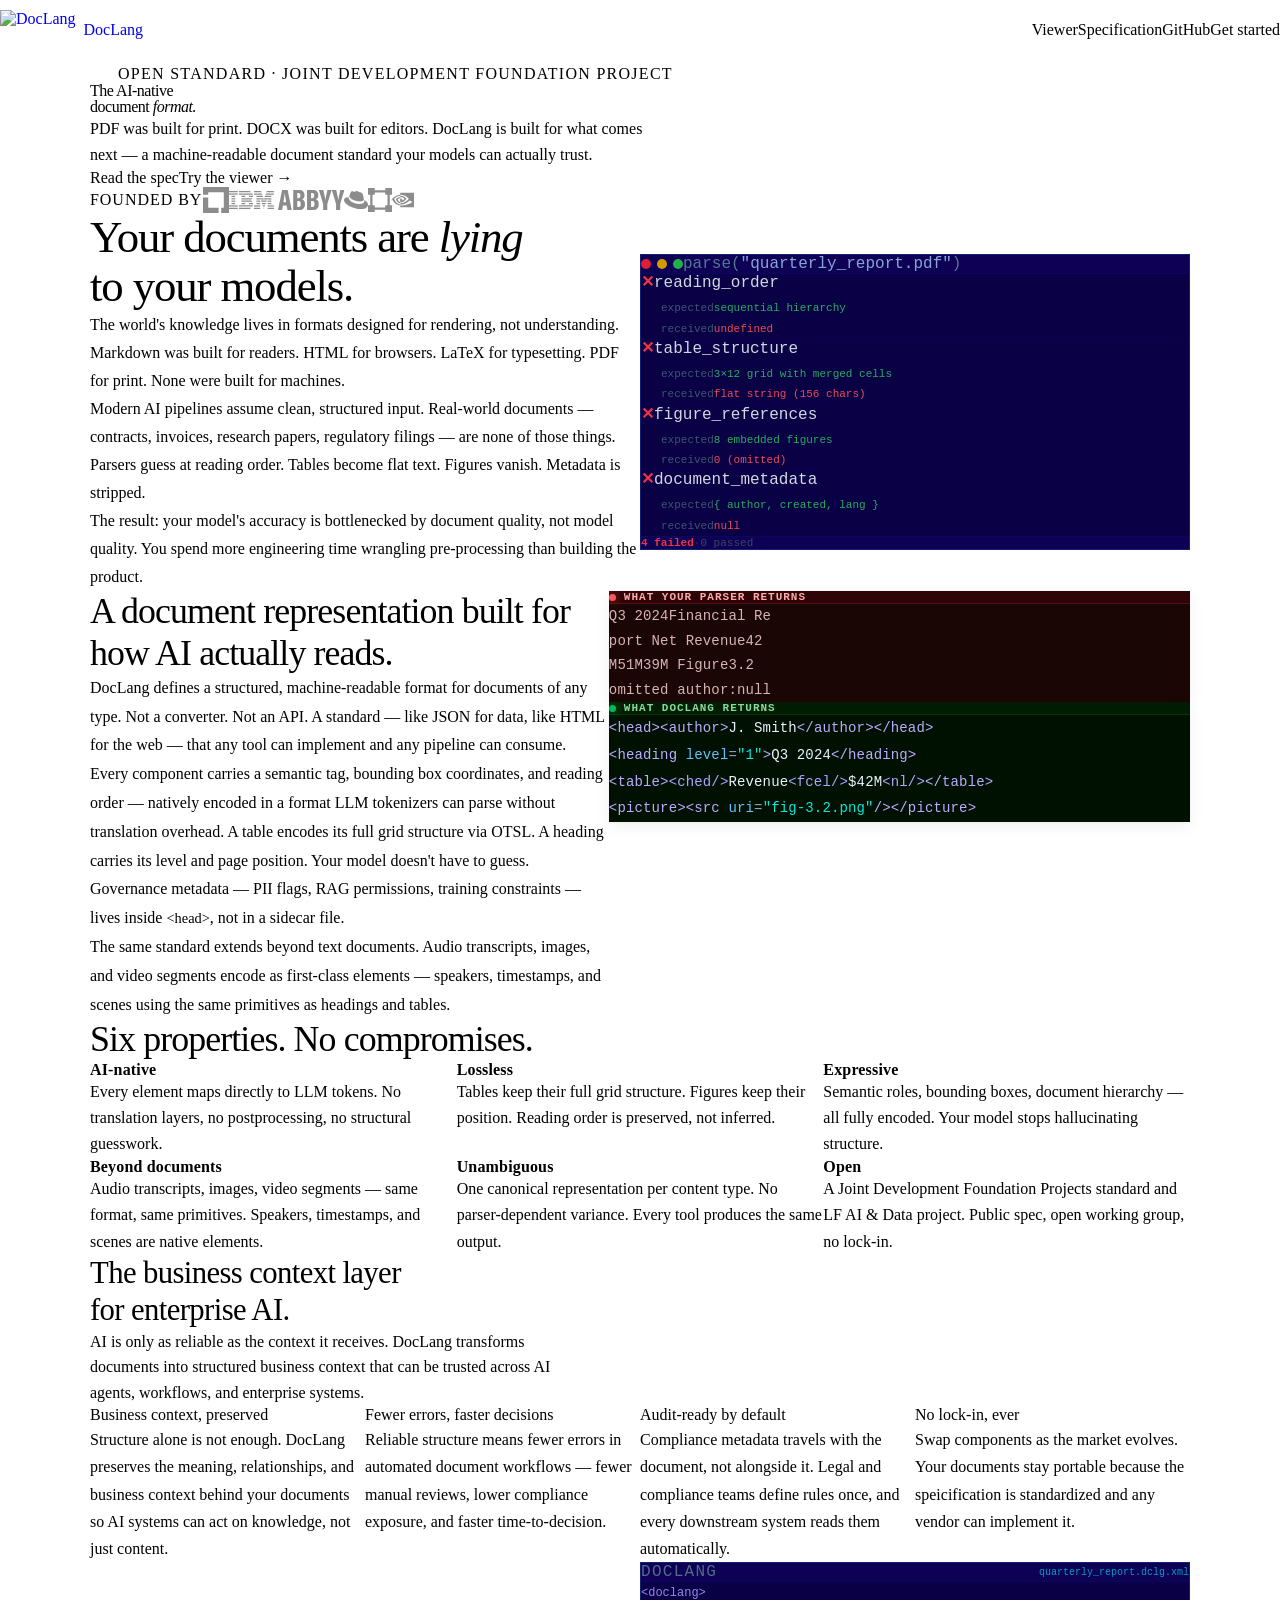
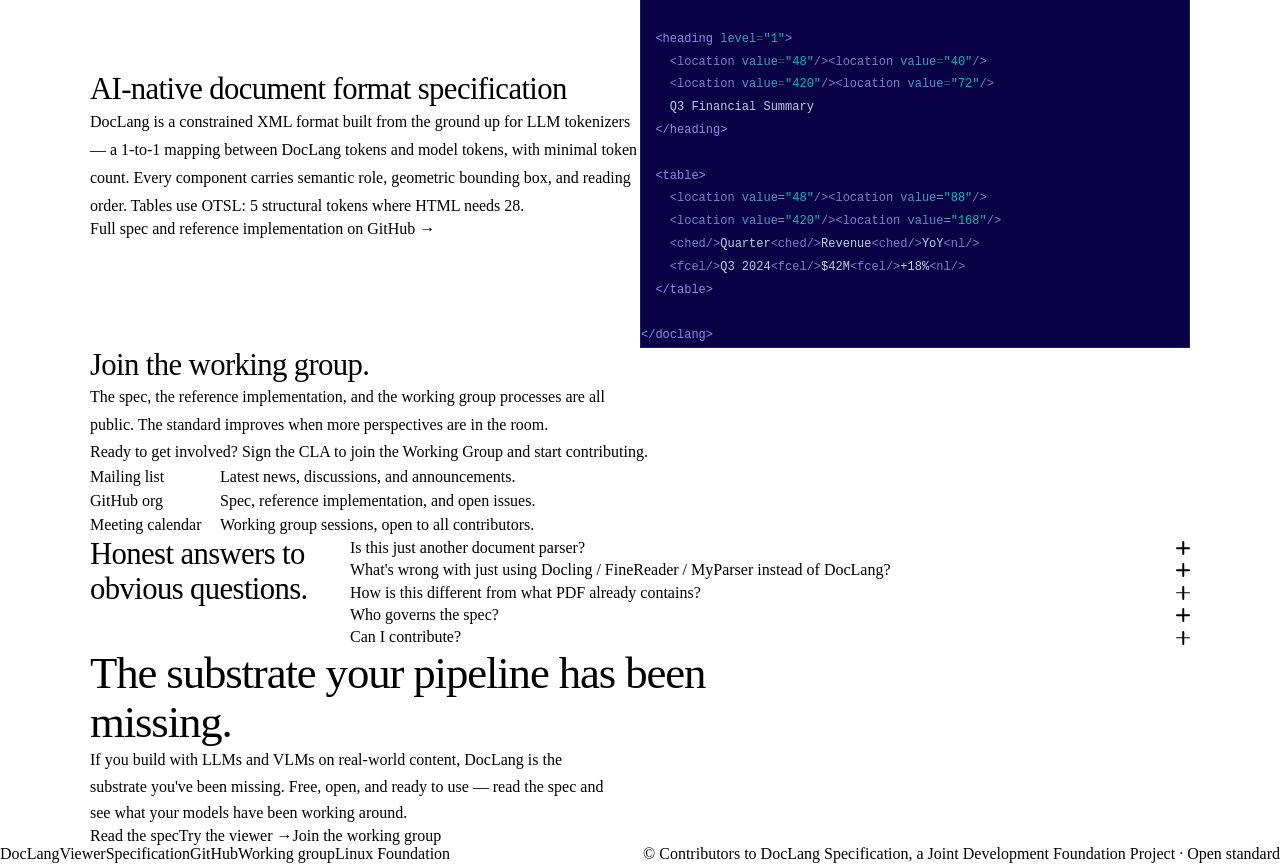
==== commit 4e944e5b: "bundle DocLang viewer into site deployment - Add GitHub Actions workflow to deploy viewer from `docl" ====
--- a/index.html
+++ b/index.html
@@ -3,6 +3,17 @@
 <head>
 <meta charset="UTF-8">
 <meta name="viewport" content="width=device-width, initial-scale=1.0">
+
+<!-- Google tag (gtag.js) -->
+<script async src="https://www.googletagmanager.com/gtag/js?id=G-D7GR6ENE8G"></script>
+<script>
+  window.dataLayer = window.dataLayer || [];
+  function gtag(){dataLayer.push(arguments);}
+  gtag('js', new Date());
+
+  gtag('config', 'G-D7GR6ENE8G');
+</script>
+
 <title>DocLang</title>
 <link rel="icon" href="logos/doclang_v3_sail.svg" type="image/svg+xml">
 <link rel="preconnect" href="https://fonts.googleapis.com">
@@ -1295,7 +1306,7 @@
   }
 
   .nav { padding: 0 var(--space-md); }
-  .nav-links li:not(:last-child) { display: none; }
+  .nav-links li.nav-hide-mobile { display: none; }
 
   .container {
     padding-left: var(--space-md);
@@ -1341,8 +1352,9 @@
     &nbsp;&nbsp;DocLang
   </a>
   <ul class="nav-links">
-    <li><a href="https://github.com/doclang-project" rel="noopener">GitHub</a></li>
-    <li><a href="https://github.com/doclang-project/doclang/">Specification</a></li>
+    <li><a href="/viewer/">Viewer</a></li>
+    <li class="nav-hide-mobile"><a href="https://github.com/doclang-project/doclang/">Specification</a></li>
+    <li class="nav-hide-mobile"><a href="https://github.com/doclang-project" rel="noopener">GitHub</a></li>
     <li><a href="#cta" class="nav-cta">Get started</a></li>
   </ul>
 </nav>
@@ -1360,7 +1372,7 @@
         <p class="hero-sub">PDF was built for print. DOCX was built for editors. DocLang is built for what comes next — a machine-readable document standard your models can actually trust.</p>
         <div class="hero-actions">
           <a href="https://github.com/doclang-project/doclang/" class="btn-primary">Read the spec</a>
-          <a href="https://github.com/doclang-project" class="btn-secondary" rel="noopener">View on GitHub →</a>
+          <a href="/viewer/" class="btn-secondary">Try the viewer →</a>
         </div>
       </div>
       <div class="hero-logo" aria-hidden="true">
@@ -1767,7 +1779,7 @@
       <p class="cta-body">If you build with LLMs and VLMs on real-world content, DocLang is the substrate you've been missing. Free, open, and ready to use — read the spec and see what your models have been working around.</p>
       <div class="cta-actions">
         <a href="https://github.com/doclang-project/doclang/" class="btn-accent">Read the spec</a>
-        <a href="https://github.com/doclang-project" class="btn-ghost-light" rel="noopener">View on GitHub →</a>
+        <a href="/viewer/" class="btn-ghost-light">Try the viewer →</a>
         <a href="https://enrollment.lfx.linuxfoundation.org?project=doclang-specification" class="btn-ghost-light">Join the working group</a>
       </div>
     </div>
@@ -1778,8 +1790,9 @@
 <footer class="footer">
   <ul class="footer-links">
     <li><a href="#">DocLang</a></li>
+    <li><a href="/viewer/">Viewer</a></li>
+    <li><a href="https://github.com/doclang-project/doclang/">Specification</a></li>
     <li><a href="https://github.com/doclang-project" rel="noopener">GitHub</a></li>
-    <li><a href="https://github.com/doclang-project/doclang/">Specification</a></li>
     <li><a href="https://enrollment.lfx.linuxfoundation.org?project=doclang-specification">Working group</a></li>
     <li><a href="https://www.linuxfoundation.org/">Linux Foundation</a></li>
   </ul>
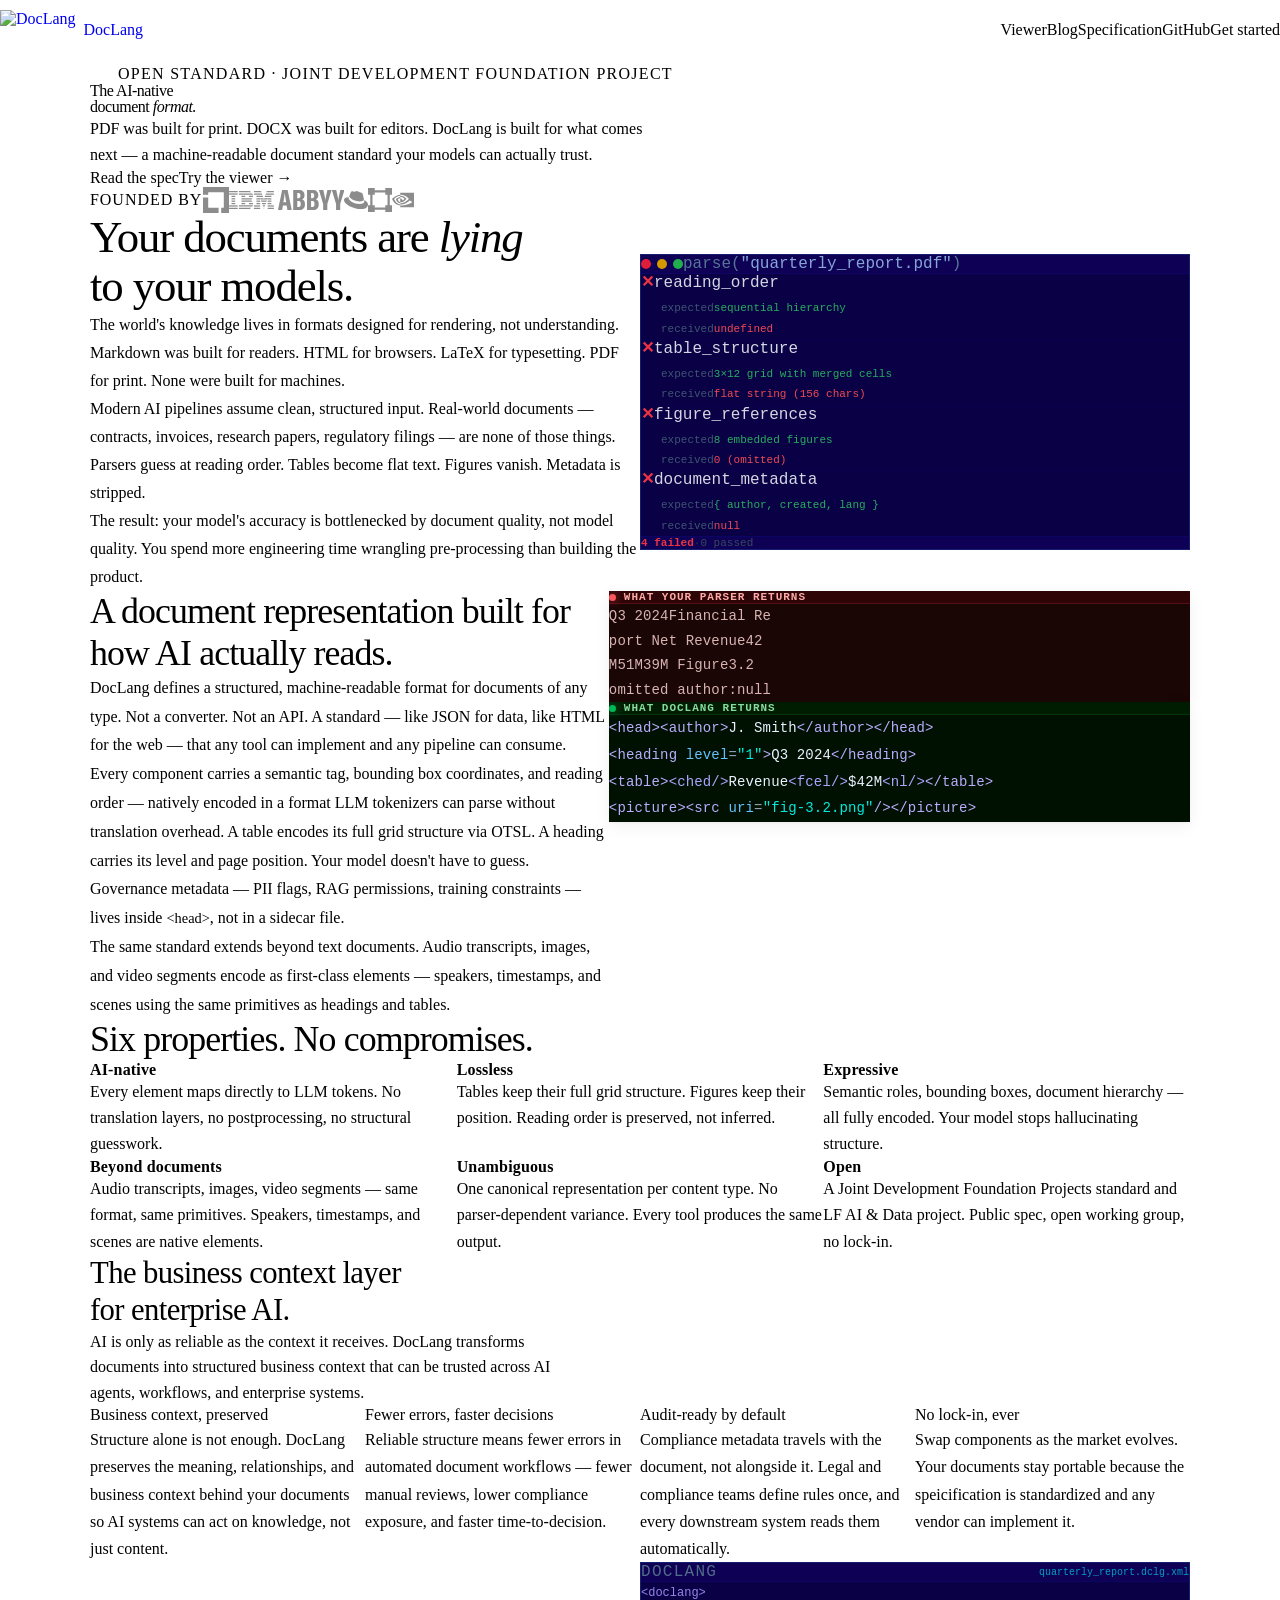
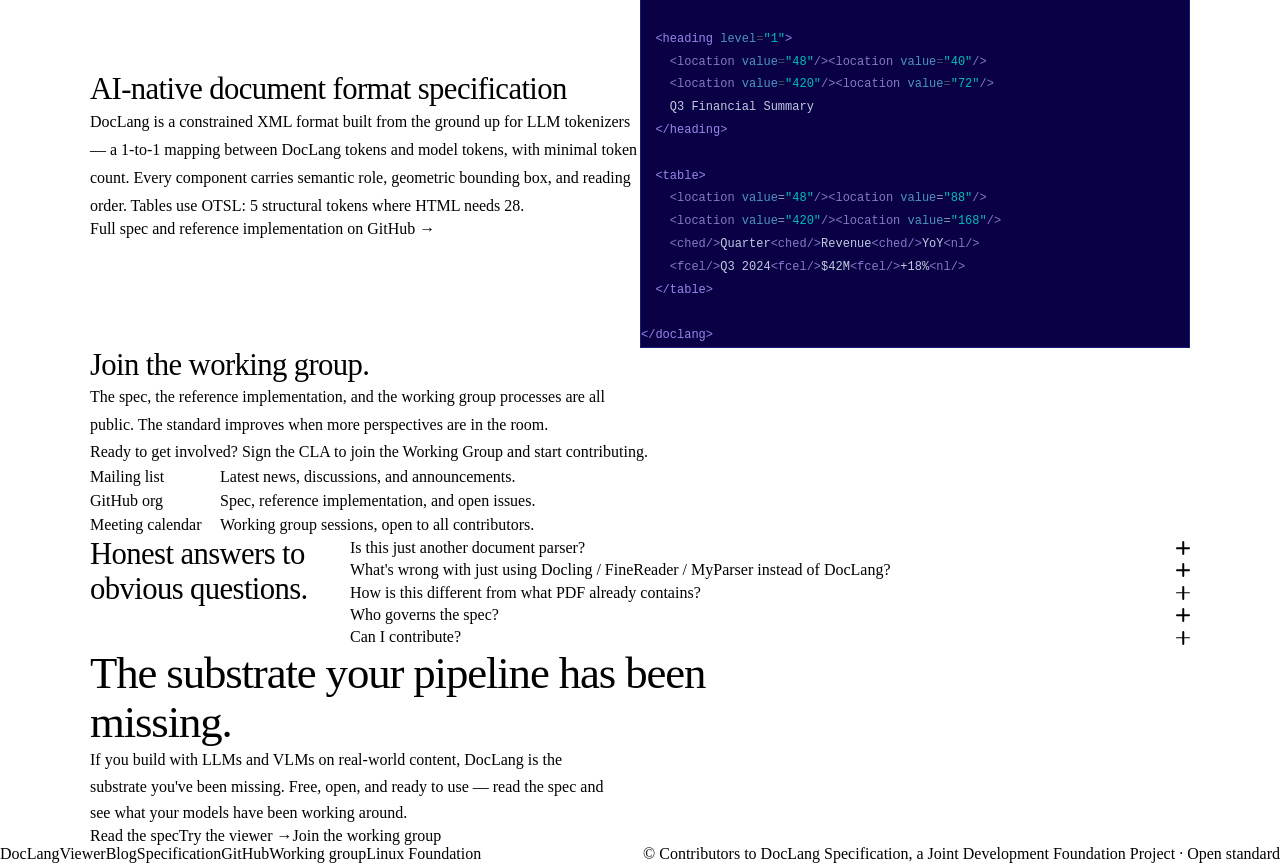
==== commit 8ee2a1c1: "add blog section Signed-off-by: Panos Vagenas <pva@zurich.ibm.com>" ====
--- a/index.html
+++ b/index.html
@@ -1264,7 +1264,7 @@
 
 .footer-copy {
   font-size: var(--text-xs);
-  color: var(--color-ink-3);
+  color: var(--color-ink-2-on-dark);
 }
 
 /* ── RESPONSIVE ───────────────────────────────────────────────────────── */
@@ -1353,6 +1353,7 @@
   </a>
   <ul class="nav-links">
     <li><a href="/viewer/">Viewer</a></li>
+    <li><a href="/blog/">Blog</a></li>
     <li class="nav-hide-mobile"><a href="https://github.com/doclang-project/doclang/">Specification</a></li>
     <li class="nav-hide-mobile"><a href="https://github.com/doclang-project" rel="noopener">GitHub</a></li>
     <li><a href="#cta" class="nav-cta">Get started</a></li>
@@ -1791,6 +1792,7 @@
   <ul class="footer-links">
     <li><a href="#">DocLang</a></li>
     <li><a href="/viewer/">Viewer</a></li>
+    <li><a href="/blog/">Blog</a></li>
     <li><a href="https://github.com/doclang-project/doclang/">Specification</a></li>
     <li><a href="https://github.com/doclang-project" rel="noopener">GitHub</a></li>
     <li><a href="https://enrollment.lfx.linuxfoundation.org?project=doclang-specification">Working group</a></li>
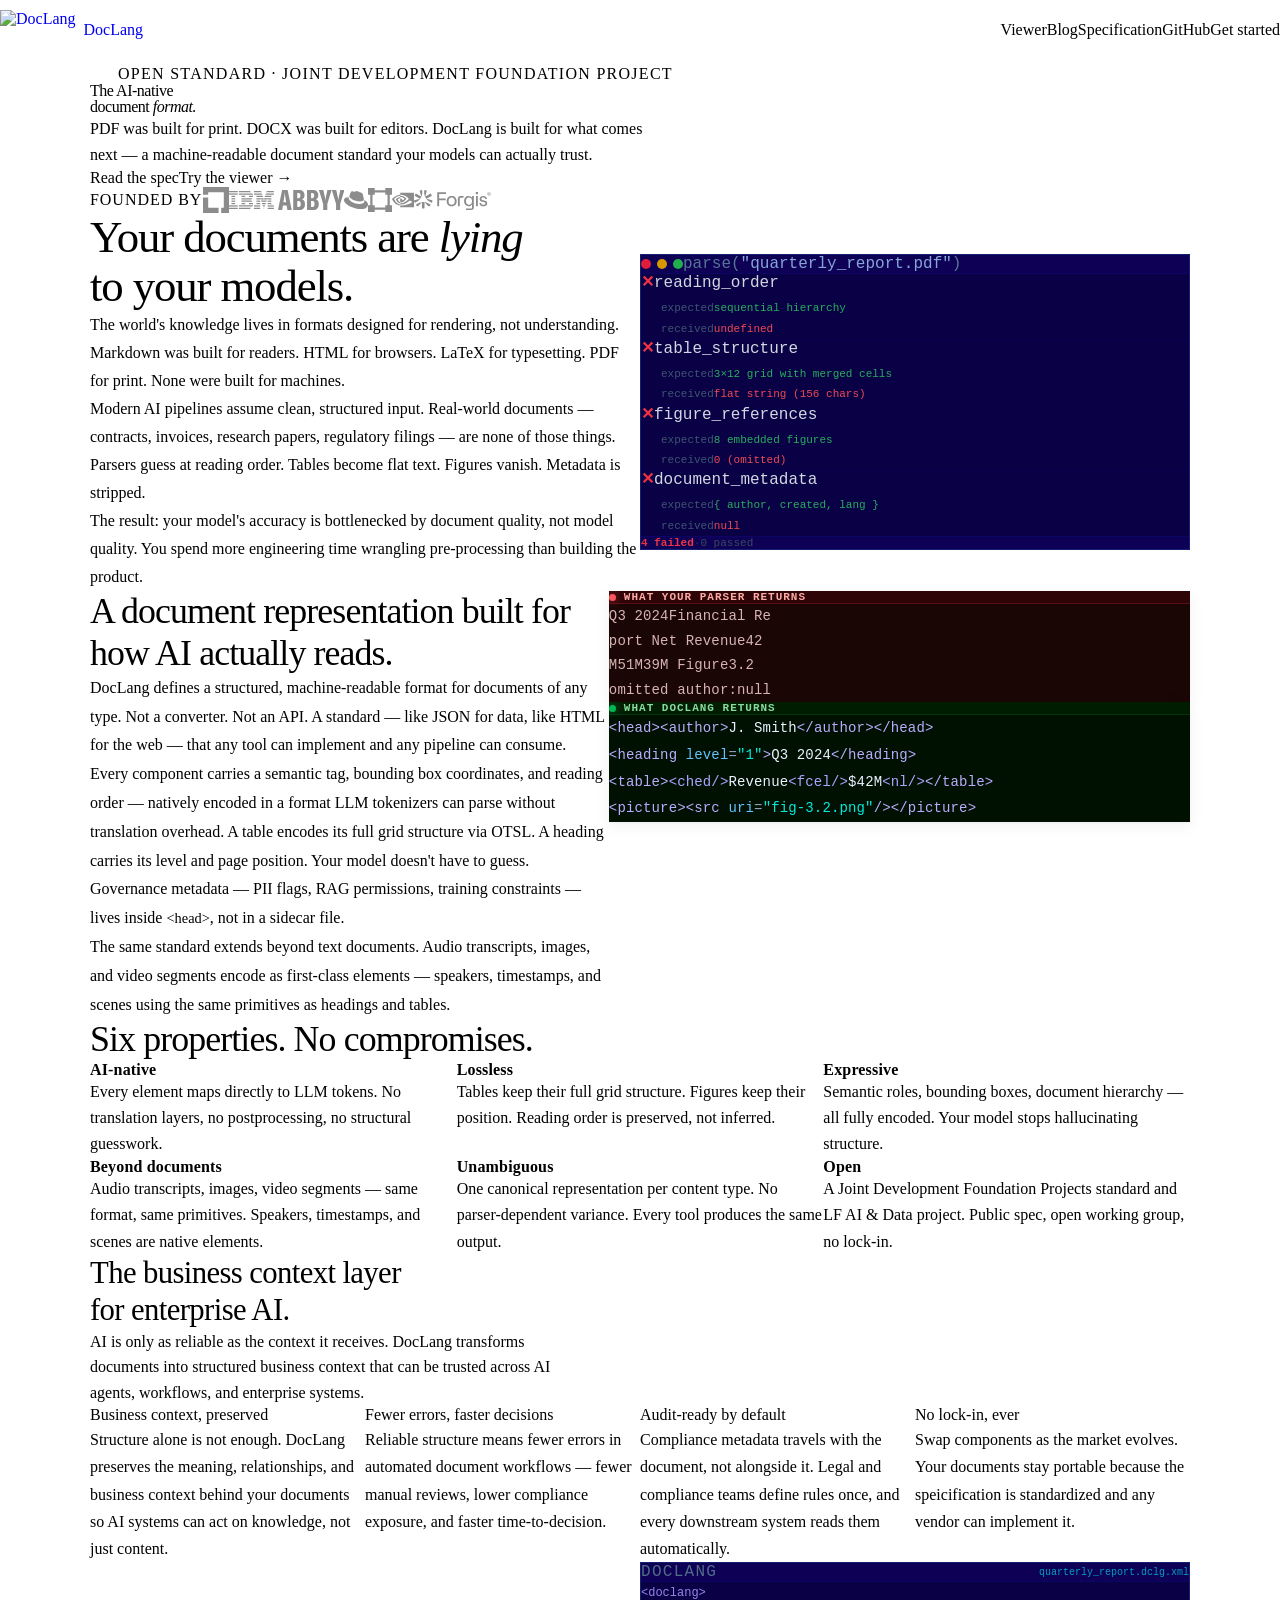
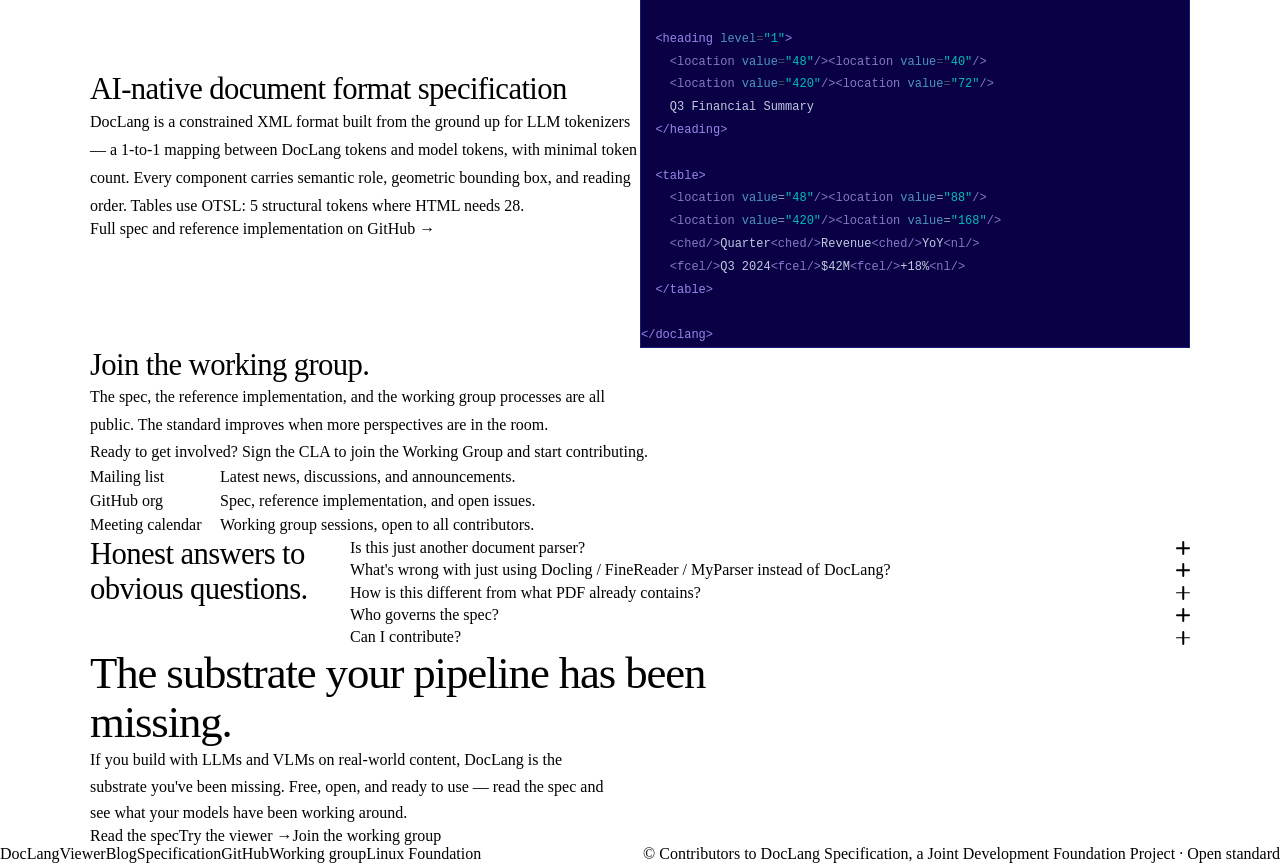
==== commit 9780342d: "feat: added forgis logo and forgis url (#11)" ====
--- a/index.html
+++ b/index.html
@@ -404,6 +404,7 @@
 .proof-logo--nvidia svg { height: 22px; width: auto; }
 .proof-logo--redhat svg { height: 24px; width: auto; }
 .proof-logo--hs svg     { height: 24px; width: auto; }
+.proof-logo--forgis svg { height: 20px; width: auto; }
 
 /* ── PROBLEM — dark indigo ────────────────────────────────────────────── */
 .problem {
@@ -1454,6 +1455,15 @@
         </figure>
         </a>
 
+        <!-- Forgis -->
+        <a href="https://www.forgis.com/" target="_blank" rel="noopener noreferrer" class="proof-logo-link" aria-label="Forgis">
+        <figure class="proof-logo proof-logo--forgis" title="Forgis">
+          <svg viewBox="0 0 1600 417" xmlns="http://www.w3.org/2000/svg" aria-label="Forgis" role="img">
+            <path d="M1136.63 124.75C1167.33 124.75 1195.13 139.271 1209.23 163.333H1210.89V130.558C1210.89 128.069 1212.13 126.825 1214.62 126.825H1244.49C1246.57 126.825 1247.81 128.069 1247.81 130.558V367.027C1247.81 398.971 1230.39 416.395 1198.44 416.395H1086.85C1084.77 416.395 1083.11 415.151 1083.11 412.662V389.014C1083.11 386.94 1084.77 385.696 1086.85 385.696H1209.23V300.65H1207.57C1192.64 325.126 1166.08 339.647 1136.63 339.647C1080.21 339.647 1043.7 297.331 1043.7 231.784C1043.7 166.651 1080.21 124.751 1136.63 124.75ZM44.7842 302.975C130.3 230.769 256.67 231.166 341.757 304.166C345.792 307.628 346.325 313.652 342.923 317.738C335.517 326.629 327.342 334.851 318.46 342.311C314.486 345.649 308.647 345.241 304.973 341.576L219.195 255.999V375.907C219.195 381.643 214.539 386.289 208.803 386.278L176.324 386.212C170.604 386.201 165.974 381.56 165.974 375.84V255.999L81.4707 340.403C77.4073 344.461 70.8188 344.445 66.7754 340.367L44.3027 317.699C40.1746 313.535 40.3042 306.758 44.7842 302.975ZM785.17 124.75C847.399 124.75 889.714 168.311 889.714 232.614C889.714 296.502 847.398 339.647 785.17 339.647C722.942 339.647 681.041 296.502 681.041 232.614C681.041 168.311 723.356 124.751 785.17 124.75ZM1443.46 124.75C1489.1 124.75 1516.89 146.323 1521.46 183.661C1521.87 186.564 1520.63 187.809 1518.55 187.809H1487.85C1485.36 187.809 1484.53 186.149 1484.12 184.49C1479.56 163.747 1467.11 154.621 1443.46 154.621C1419.82 154.621 1406.13 164.992 1406.13 183.246C1406.13 199.01 1413.59 207.722 1439.73 212.701L1466.7 217.678C1513.16 226.39 1526.85 242.571 1526.85 277.418C1526.85 317.244 1498.64 339.647 1448.86 339.647C1398.24 339.647 1367.96 316.829 1363.4 275.343C1362.98 272.44 1364.64 271.195 1366.71 271.195H1397C1399.49 271.195 1400.32 272.44 1400.73 274.514C1405.3 298.991 1420.23 309.777 1448.86 309.777C1473.33 309.777 1489.1 298.161 1489.1 279.493C1489.1 262.898 1479.97 255.431 1453.42 250.453L1428.53 245.889C1386.63 238.007 1367.96 219.753 1367.96 185.32C1367.96 148.812 1397.41 124.75 1443.46 124.75ZM1029.09 126.827C1031.16 126.827 1032.82 128.071 1032.82 130.56V156.282C1032.82 158.356 1031.16 159.6 1029.09 159.6H953.998V333.84C953.998 336.329 952.753 337.575 950.679 337.575H919.149C916.66 337.575 915.416 336.329 915.416 333.84V177.854C915.416 144.666 933.255 126.827 966.443 126.827H1029.09ZM664.422 47.1724C666.496 47.1725 668.155 48.4169 668.155 50.9058V77.8716C668.155 79.9458 666.496 81.1908 664.422 81.1909H524.2V177.438H656.124C658.198 177.438 659.858 179.097 659.858 181.171V208.137C659.858 210.211 658.198 211.871 656.124 211.871H524.2V333.838C524.2 336.328 522.955 337.573 520.881 337.573H488.107C485.618 337.573 484.373 336.328 484.373 333.838V50.9058C484.373 48.4168 485.618 47.1724 488.107 47.1724H664.422ZM1327.88 126.823C1329.95 126.823 1331.2 128.067 1331.2 130.556V333.836C1331.2 336.325 1329.95 337.571 1327.88 337.571H1296.35C1293.86 337.571 1292.62 336.326 1292.62 333.836V130.556C1292.62 128.067 1293.86 126.823 1296.35 126.823H1327.88ZM785.17 156.28C744.929 156.28 720.452 185.32 720.452 232.614C720.452 279.492 744.929 308.118 785.17 308.118C824.996 308.118 850.303 279.492 850.303 232.614C850.303 185.32 825.411 156.28 785.17 156.28ZM1147 156.28C1107.59 156.28 1083.11 184.905 1083.11 231.784C1083.11 279.077 1107.59 308.117 1147 308.118C1186 308.118 1210.89 278.663 1210.89 231.784C1210.89 185.32 1186.41 156.28 1147 156.28ZM215.269 8.03662C216.226 2.80029 221.167 -0.696159 226.413 0.20752C237.934 2.19226 249.11 5.23387 259.849 9.15088C264.733 10.9327 267.303 16.2044 265.956 21.2261L234.951 136.816L338.994 76.8599C343.468 74.282 349.182 75.3705 352.176 79.5767C358.961 89.1087 364.913 99.2689 369.907 109.932C372.113 114.641 370.198 120.187 365.692 122.783L261.508 182.804H261.615L378.267 214.051C383.25 215.386 386.525 220.187 385.673 225.275C383.728 236.888 380.749 248.115 376.857 258.896C375.047 263.913 369.557 266.494 364.522 264.734C312.903 246.687 269.966 211.164 242.292 163.373C214.831 115.903 205.519 61.385 215.269 8.03662ZM158.806 0.149902C164.071 -0.780436 169.049 2.71833 170.009 7.97803C179.742 61.2979 170.426 115.698 142.975 163.151L142.867 163.258C115.41 210.925 72.6086 246.336 21.2148 264.471C16.1659 266.253 10.65 263.66 8.84766 258.619C4.98407 247.811 2.05902 236.604 0.133789 225.059C-0.715046 219.968 2.55947 215.163 7.54492 213.828L123.759 182.69L19.9854 122.875C15.489 120.283 13.5737 114.752 15.7578 110.044C20.7369 99.3122 26.6457 89.1238 33.4219 79.5737C36.4091 75.3636 42.1225 74.2755 46.5957 76.8521L150.315 136.594L119.315 21.2222C117.966 16.1995 120.536 10.9261 125.422 9.14307C136.145 5.23001 147.303 2.18253 158.806 0.149902ZM1563.13 40.4067C1583.41 40.4067 1600 56.9982 1600 77.2769C1600 97.5556 1583.41 114.148 1563.13 114.148C1542.85 114.148 1526.26 97.5556 1526.26 77.2769C1526.26 56.9982 1542.85 40.4068 1563.13 40.4067ZM1563.13 47.0435C1546.42 47.0435 1533.26 60.6853 1533.26 77.2769C1533.26 93.7456 1546.42 107.388 1563.13 107.388C1579.84 107.388 1593 93.7457 1593 77.2769C1593 60.6852 1579.84 47.0435 1563.13 47.0435ZM1566.45 56.5063C1575.05 56.5063 1579.6 61.3 1579.6 67.6909C1579.6 73.713 1575.91 77.2768 1571.24 78.0142C1576.65 78.0142 1579.11 79.9812 1579.11 86.0034V97.064H1571.24V86.4946C1571.24 83.2993 1569.77 81.8248 1565.96 81.8247H1556.12V97.064H1548.14V56.5063H1566.45ZM1332.03 39.7026C1334.1 39.7027 1335.35 41.362 1335.35 43.436V82.8481C1335.35 84.9222 1334.1 86.5815 1332.03 86.5815H1292.2C1290.13 86.5815 1288.88 84.9223 1288.88 82.8481V43.436C1288.88 41.3619 1290.13 39.7026 1292.2 39.7026H1332.03ZM1556.12 75.4331H1563.99C1568.78 75.4331 1571.61 73.4671 1571.61 69.2886C1571.61 64.6183 1568.91 63.1431 1563.99 63.1431H1556.12V75.4331Z" fill="currentColor"/>
+          </svg>
+        </figure>
+        </a>
+
       </div>
     </div>
   </div>
